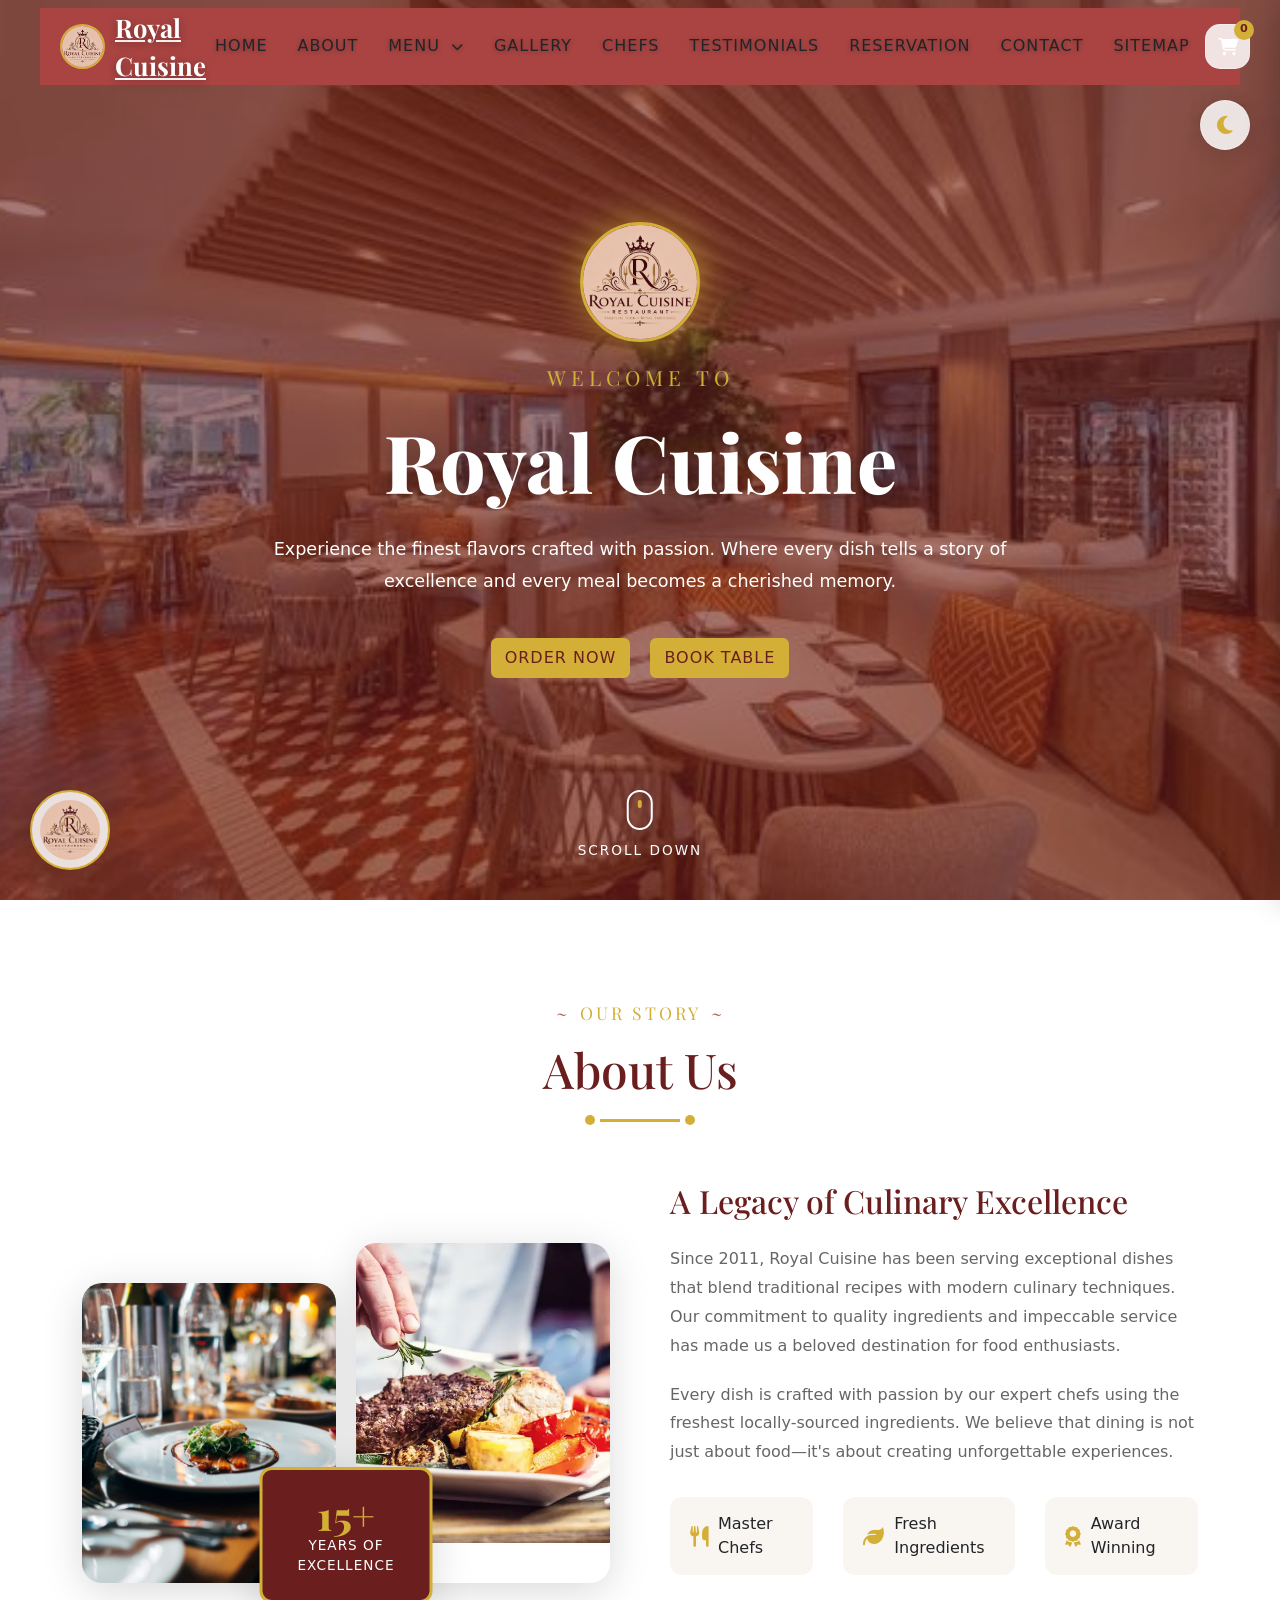
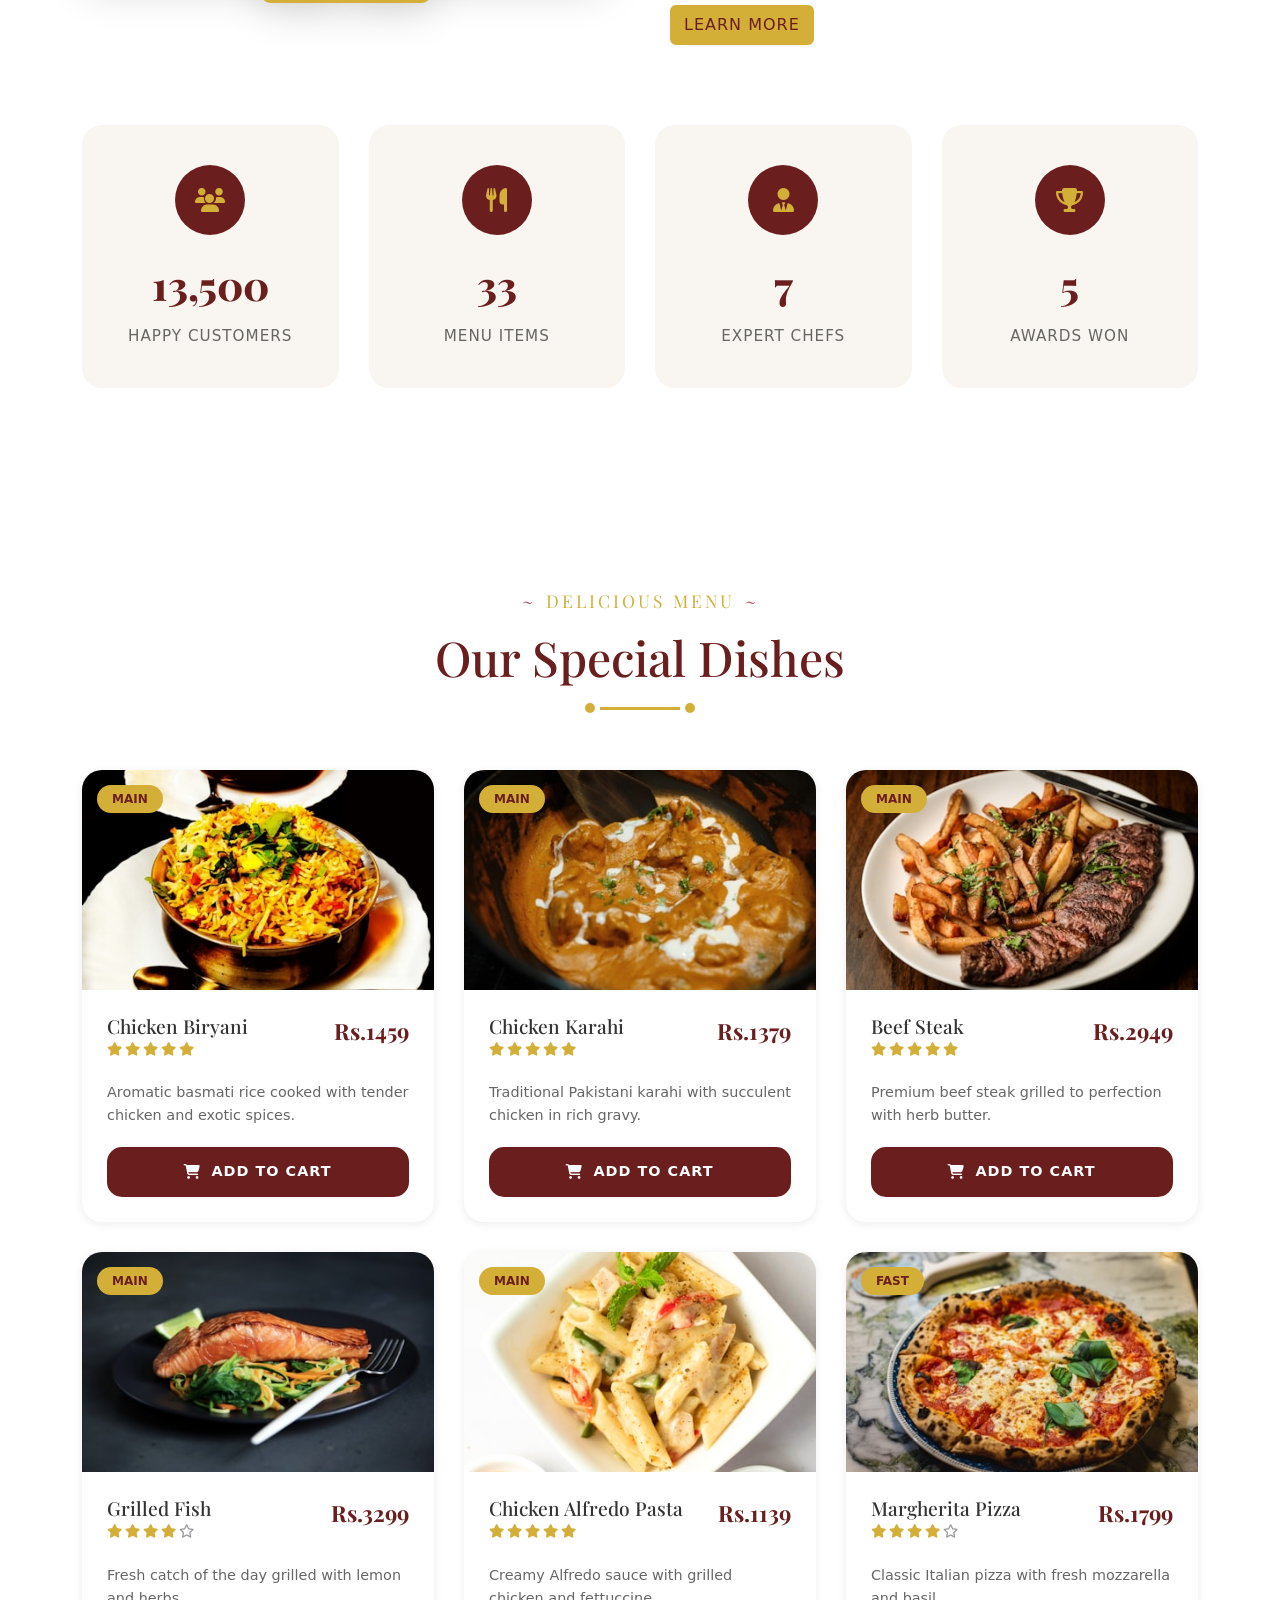
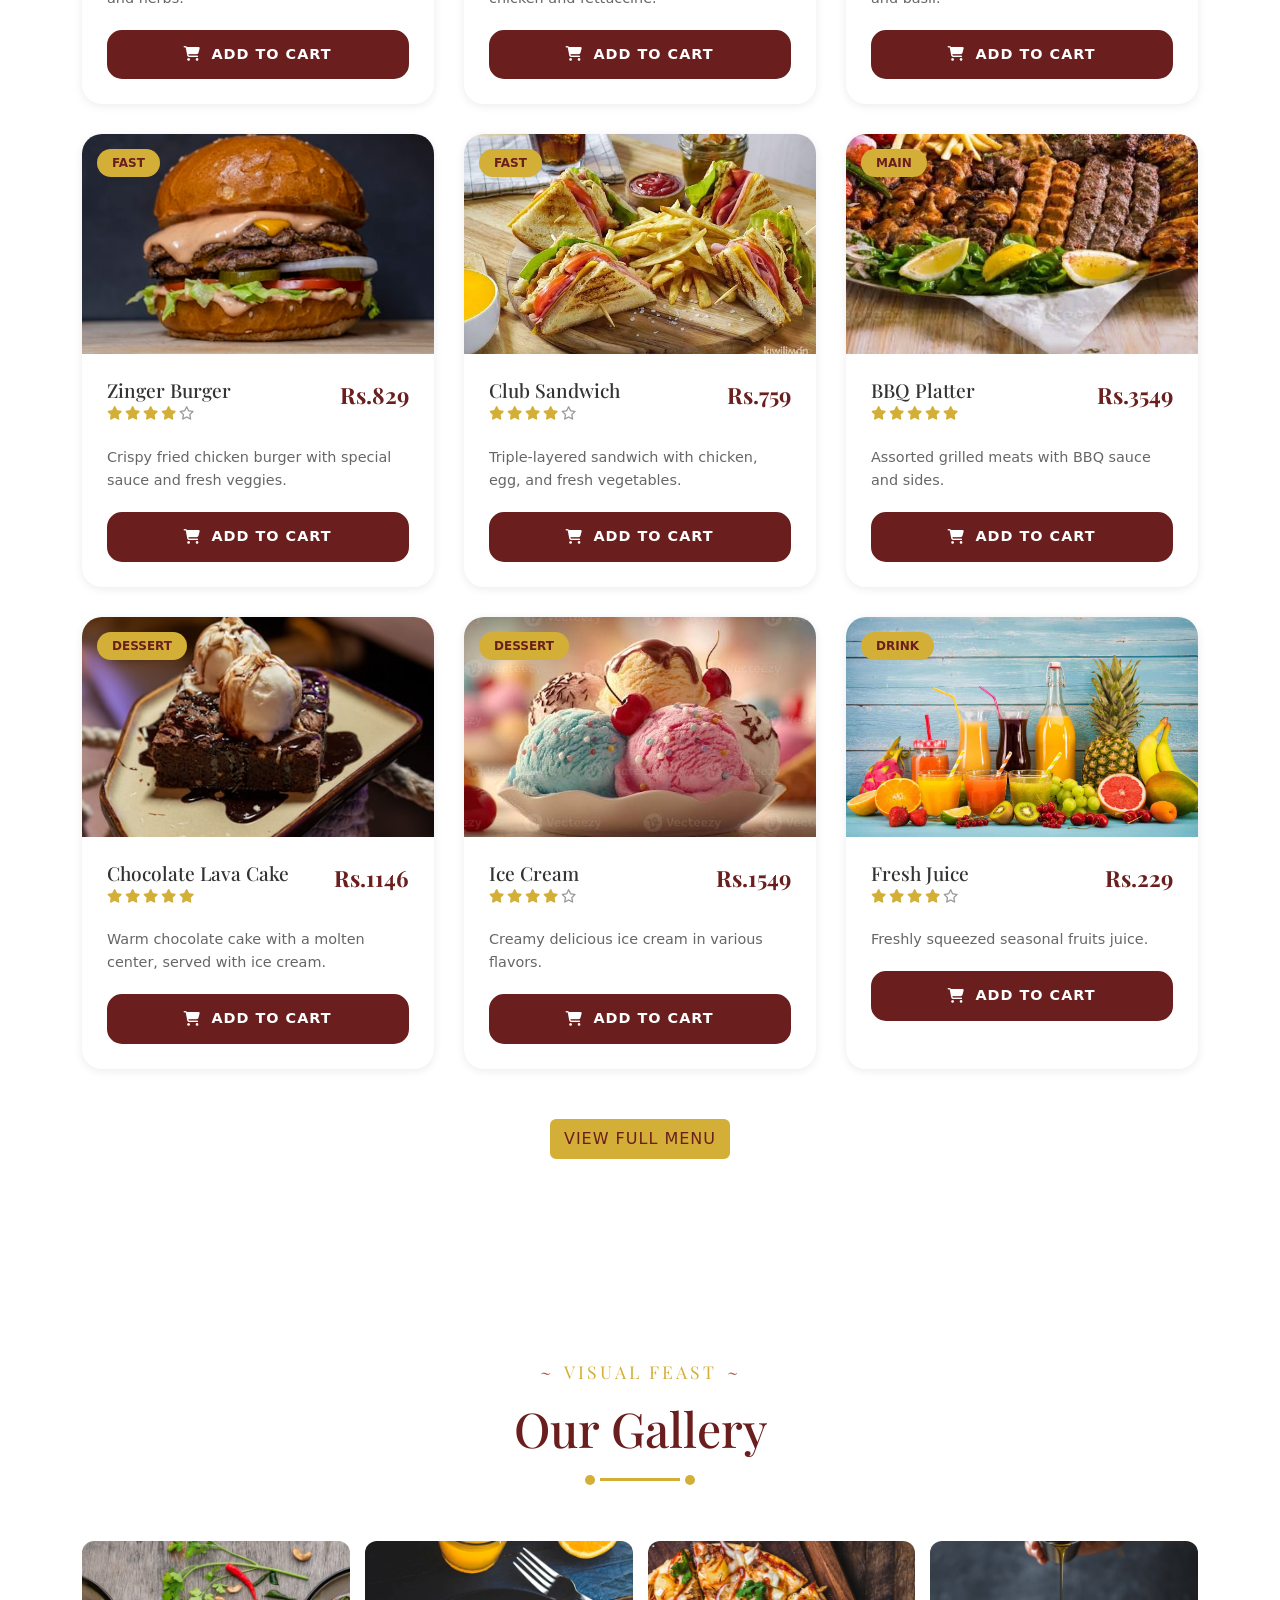
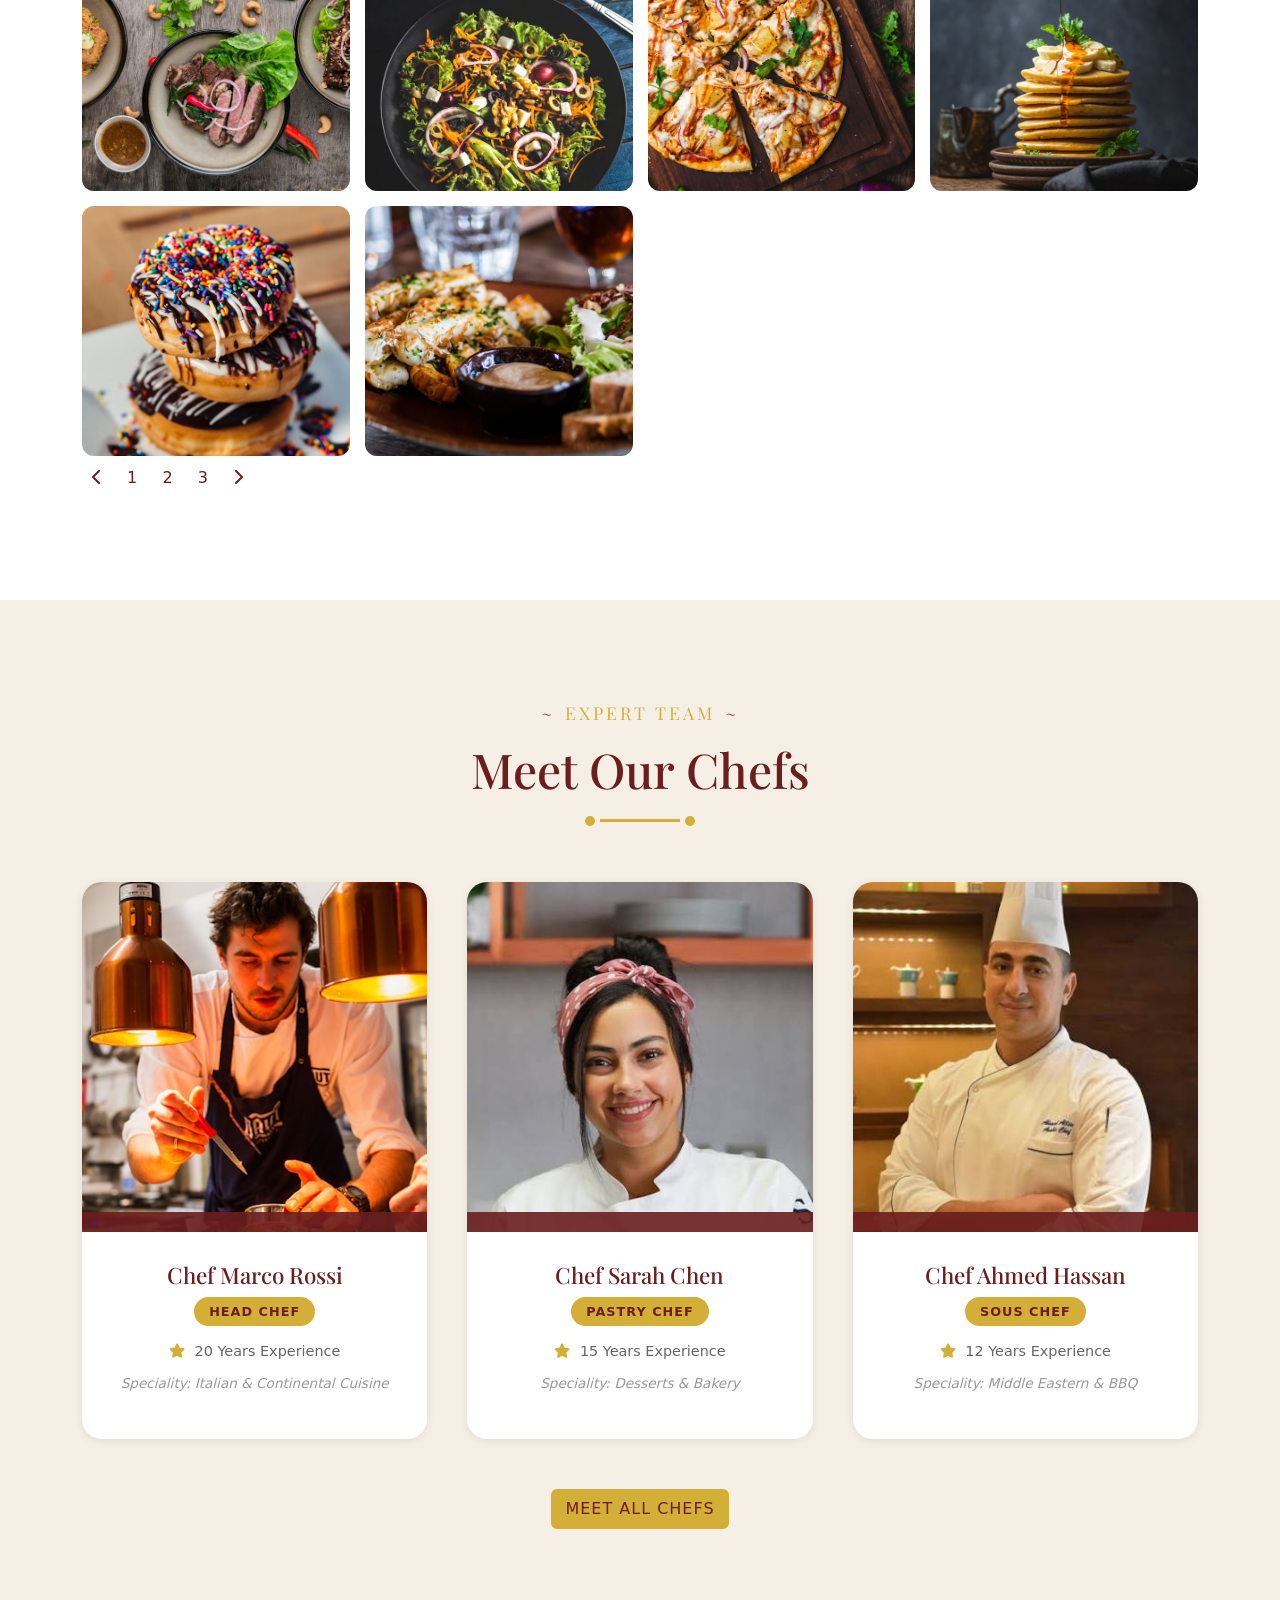
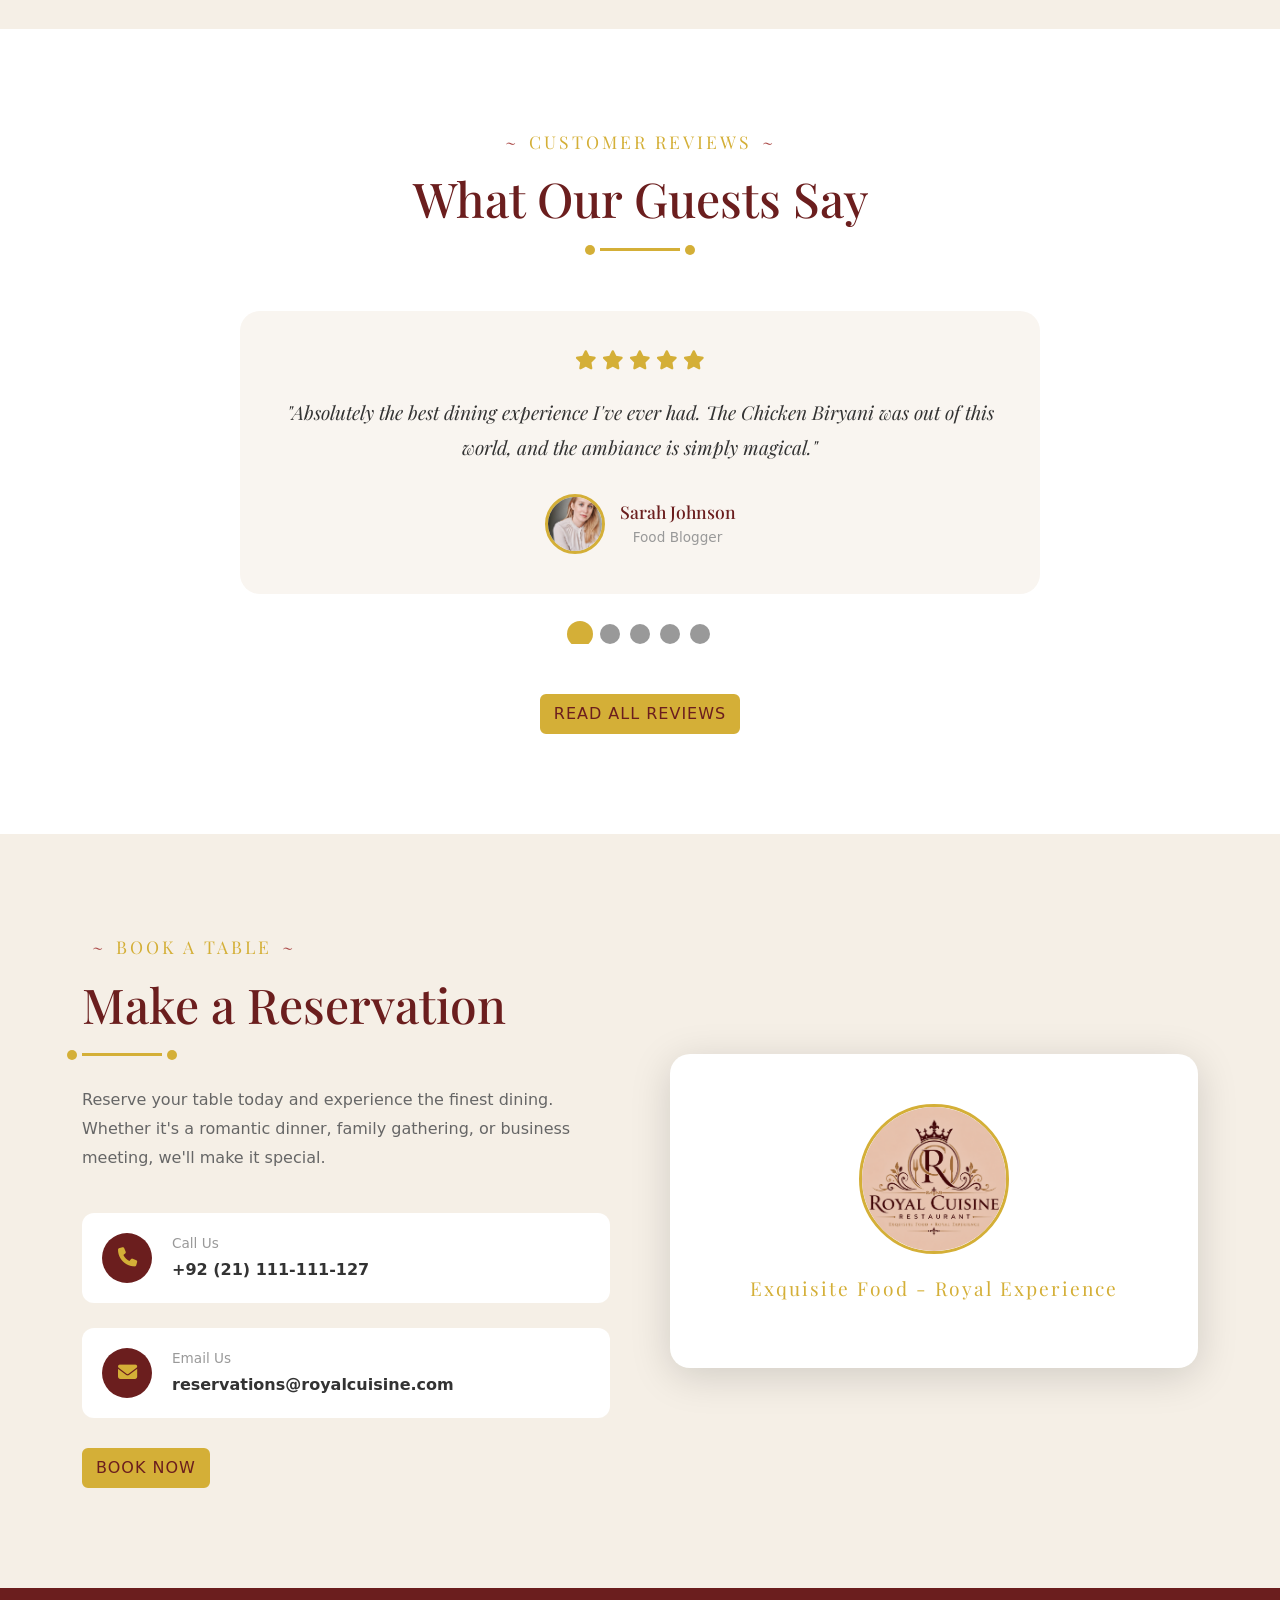
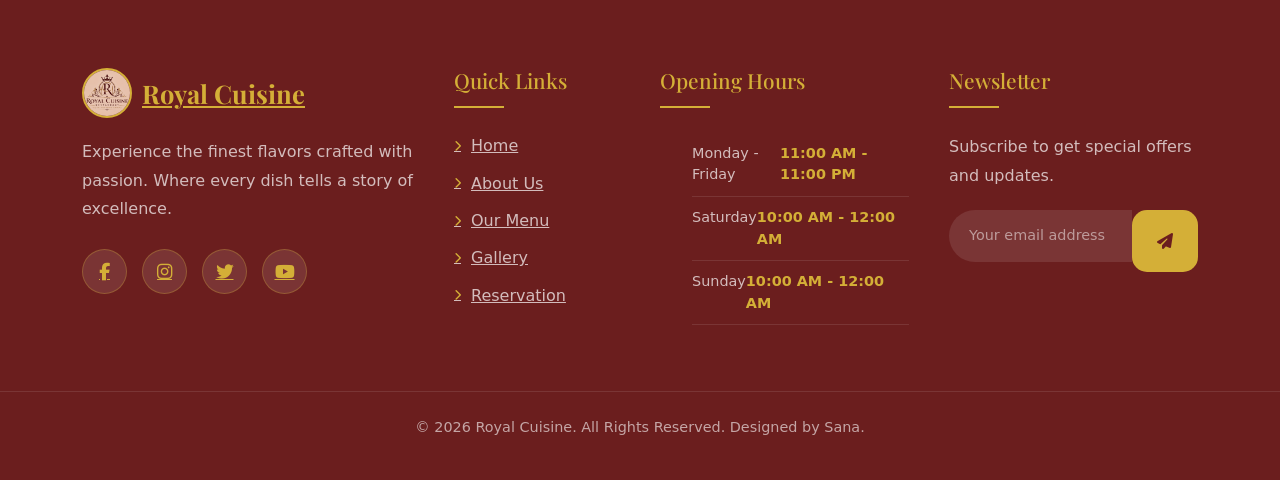
==== index.html @ cd67cd1d "Initial Royal Cuisine website" ====
<html lang="en">
  <head>
    <meta charset="UTF-8">
    <meta name="viewport" content="width=device-width, initial-scale=1.0">
    <title>Royal Cuisine Restaurant in Clifton Karachi | Fine Dining & Menu</title>
    <meta name="description" content="Royal Cuisine offers a premium dining experience with delicious food, quality ingredients, and exceptional service.">
<meta name="keywords" content="Royal Cuisine, restaurant, premium dining, delicious food, quality food, restaurant in Pakistan">
<meta name="author" content="Royal Cuisine">
    <link rel="stylesheet" href="css/about.css">
    <link rel="stylesheet" href="css/animations.css">
    <link rel="stylesheet" href="css/buttons.css">
    <link rel="stylesheet" href="css/hero.css">
    <link rel="stylesheet" href="css/navbar.css">
    <link rel="stylesheet" href="css/cards.css">
    <link rel="stylesheet" href="css/menu.css">
    <link rel="stylesheet" href="css/cart.css">
    <link rel="stylesheet" href="css/chefs.css">
    <link rel="stylesheet" href="css/contact.css">
    <link rel="stylesheet" href="css/forms.css">
    <link rel="stylesheet" href="css/gallery.css">
    <link rel="stylesheet" href="css/layout.css">
    <link rel="stylesheet" href="css/notification.css">
    <link rel="stylesheet" href="css/reset.css">
    <link rel="stylesheet" href="css/testimonials.css">
    <link rel="stylesheet" href="css/utilities.css">
    <link rel="stylesheet" href="css/variables.css">
    <link rel="stylesheet" href="css/reservation.css">
    <link rel="stylesheet" href="css/footer.css">
    <link rel="stylesheet" href="css/responsive.css">
    <link rel="preconnect" href="https://fonts.googleapis.com">
    <link rel="preconnect" href="https://fonts.gstatic.com" crossorigin>
    <link
      href="https://fonts.googleapis.com/css2?family=Playfair+Display:wght@400;500;600;700;800&family=Montserrat:wght@300;400;500;600;700&display=swap"
      rel="stylesheet"
    />
    <link
      rel="stylesheet"
      href="https://cdnjs.cloudflare.com/ajax/libs/font-awesome/6.4.0/css/all.min.css"
    />
    <link
      href="https://cdn.jsdelivr.net/npm/bootstrap@5.3.8/dist/css/bootstrap.min.css"
      rel="stylesheet"
      integrity="sha384-sRIl4kxILFvY47J16cr9ZwB07vP4J8+LH7qKQnuqkuIAvNWLzeN8tE5YBujZqJLB"
      crossorigin="anonymous"
    />
  </head>
  <body>
    <!-- Loading Screen -->
    <div class="loading-screen" id="loading-screen">
      <div class="loader">
        <div class="loader-circle"></div>
        <div class="loader-text">Royal Cuisine</div>
      </div>
    </div>

    <!-- Fixed Logo -->
    <div class="fixed-logo" id="fixed-logo">
      <img src="images/royal-logo.png" alt="Royal Cuisine Logo"/>
    </div>

    <!-- Scroll to Top Button -->
    <button class="scroll-top" id="scroll-top">
      <i class="fas fa-arrow-up"></i>
    </button>

    <!-- Dark Mode Toggle -->
    <div class="dark-mode-toggle" id="dark-mode-toggle">
      <i class="fas fa-moon"></i>
    </div>

    <!-- Navigation-->
    <nav class="navbar navbar-expand-lg navbar-dark fixed-top" id="navbar">
      <div class="nav-container">
        <a href="index.html" class="logo">
          <img src="images/royal-logo.png" alt="Royal Cuisine"/>
          <span>Royal Cuisine</span>
        </a>
        <ul class="nav-links" id="nav-links">
          <li><a href="index.html" class="nav-link active">Home</a></li>
          <li><a href="about.html" class="nav-link">About</a></li>
          <li class="dropdown">
            <a href="#" class="nav-link dropdown-toggle">
              Menu <i class="fas fa-chevron-down"></i></a>
            <ul class="dropdown-menu">
              <li><a href="menu.html#main" data-menu="main">Main Course</a></li>
              <li><a href="menu.html#fast" data-menu="fast">Fast Food</a></li>
              <li>
                <a href="menu.html#dessert" data-menu="dessert">Desserts</a>
              </li>
              <li><a href="menu.html#drinks" data-menu="drink">Drinks</a></li>
            </ul>
          </li>
          <li><a href="gallery.html" class="nav-link">Gallery</a></li>
          <li><a href="chefs.html" class="nav-link">Chefs</a></li>
          <li><a href="testimonials.html" class="nav-link">Testimonials</a></li>
          <li><a href="reservation.html" class="nav-link">Reservation</a></li>
          <li><a href="contact.html" class="nav-link">Contact</a></li>
          <li><a href="sitemap.html" class="nav-link">Sitemap</a></li>
        </ul>
        <div class="nav-actions">
          <button class="cart-btn" id="cart-btn">
            <i class="fas fa-shopping-cart"></i>
            <span class="cart-count" id="cart-count">0</span>
          </button>
          <button class="mobile-toggle" id="mobile-toggle">
            <span></span>
            <span></span>
            <span></span>
          </button>
        </div>
      </div>
    </nav>

    <!-- Cart Sidebar -->
    <div class="cart-sidebar" id="cart-sidebar">
      <div class="cart-header">
        <h3>Your Cart</h3>
        <button class="cart-close" id="cart-close">
          <i class="fas fa-times"></i>
        </button>
      </div>
      <div class="cart-items" id="cart-items">
        <div class="cart-empty">
          <i class="fas fa-shopping-basket"></i>
          <p>Your cart is empty</p>
        </div>
      </div>
      <div class="cart-footer">
        <div class="cart-total">
          <span>Total:</span>
          <span id="cart-total-price">Rs0.00</span>
        </div>
        <button id="checkout-btn" class="btn btn-primary btn-full">
          Checkout
        </button>
      </div>
    </div>
    <div class="cart-overlay" id="cart-overlay"></div>

    <!-- Hero Section -->
    <section class="hero" id="home">
      <div class="hero-bg">
        <img src="images/restaurant.jpg" alt="Restaurant Interior" />
      </div>
      <div class="hero-overlay"></div>
      <div class="hero-content">
        <div class="hero-logo">
          <img src="images/royal-logo.png" alt="Royal Cuisine Logo"/>
        </div>
        <div class="hero-subtitle">Welcome to</div>
        <h1 class="hero-title">Royal Cuisine</h1>
        <p class="hero-description">
          Experience the finest flavors crafted with passion. Where every dish
          tells a story of excellence and every meal becomes a cherished memory.
        </p>
        <div class="hero-buttons">
          <a href="menu.html" class="btn btn-primary">Order Now</a>
          <a href="reservation.html" class="btn btn-primary">Book Table</a>
        </div>
      </div>
      <div class="scroll-indicator">
        <div class="mouse">
          <div class="wheel"></div>
        </div>
        <span>Scroll Down</span>
      </div>
    </section>

    <!-- About Preview Section -->
    <section class="about" id="about">
      <div class="container">
        <div class="section-header">
          <span class="section-subtitle">Our Story</span>
          <h2 class="section-title">About Us</h2>
          <div class="section-line"></div>
        </div>
        <div class="about-grid">
          <div class="about-images">
            <div class="about-img about-img-1">
              <img src="images/about1.jpg" alt="Restaurant Interior" />
            </div>
            <div class="about-img about-img-2">
              <img src="images/about2.webp" alt="Fine Dining" />
            </div>
            <div class="experience-badge">
              <span class="exp-number">15+</span>
              <span class="exp-text">Years of<br />Excellence</span>
            </div>
          </div>
          <div class="about-content">
            <h3>A Legacy of Culinary Excellence</h3>
            <p>
              Since 2011, Royal Cuisine has been serving exceptional dishes that
              blend traditional recipes with modern culinary techniques. Our
              commitment to quality ingredients and impeccable service has made
              us a beloved destination for food enthusiasts.
            </p>
            <p>
              Every dish is crafted with passion by our expert chefs using the
              freshest locally-sourced ingredients. We believe that dining is
              not just about food—it's about creating unforgettable experiences.
            </p>
            <div class="about-features">
              <div class="feature">
                <i class="fas fa-utensils"></i>
                <span>Master Chefs</span>
              </div>
              <div class="feature">
                <i class="fas fa-leaf"></i>
                <span>Fresh Ingredients</span>
              </div>
              <div class="feature">
                <i class="fas fa-award"></i>
                <span>Award Winning</span>
              </div>
            </div>
            <a href="about.html" class="btn btn-primary">Learn More</a>
          </div>
        </div>
        <div class="stats-grid">
          <div class="stat-item">
            <div class="stat-icon"><i class="fas fa-users"></i></div>
            <div class="stat-number" data-target="50000">0</div>
            <div class="stat-label">Happy Customers</div>
          </div>
          <div class="stat-item">
            <div class="stat-icon"><i class="fas fa-utensils"></i></div>
            <div class="stat-number" data-target="120">0</div>
            <div class="stat-label">Menu Items</div>
          </div>
          <div class="stat-item">
            <div class="stat-icon"><i class="fas fa-user-tie"></i></div>
            <div class="stat-number" data-target="25">0</div>
            <div class="stat-label">Expert Chefs</div>
          </div>
          <div class="stat-item">
            <div class="stat-icon"><i class="fas fa-trophy"></i></div>
            <div class="stat-number" data-target="15">0</div>
            <div class="stat-label">Awards Won</div>
          </div>
        </div>
      </div>
    </section>

    <!-- Special Dishes Preview -->
    <section class="menu-preview" id="menu">
      <div class="container">
        <div class="section-header">
          <span class="section-subtitle">Delicious Menu</span>
          <h2 class="section-title">Our Special Dishes</h2>
          <div class="section-line"></div>
        </div>
        <div class="menu-grid" id="menu-grid">
          <!-- Menu items rendered by JS -->
        </div>
        <div class="text-center" style="margin-top: 50px">
          <a href="menu.html" class="btn btn-primary">View Full Menu</a>
        </div>
      </div>
    </section>

    <!-- Gallery Section -->
    <section class="gallery" id="gallery">
      <div class="container">
        <div class="section-header">
          <span class="section-subtitle">Visual Feast</span>
          <h2 class="section-title">Our Gallery</h2>
          <div class="section-line"></div>
        </div>

        <div class="gallery-grid">
          <!-- 1 -->
          <div class="gallery-item">
            <img src="images/gallery1.jpg" alt="Variety of Dishes" />
            <div class="gallery-overlay">
              <i class="fas fa-search-plus"></i>
            </div>
          </div>

          <!-- 2 -->
          <div class="gallery-item">
            <img src="images/gallery2.jpg" alt="Salad" /><span class="new-badge"
              >new</span
            >
            <div class="gallery-overlay">
              <i class="fas fa-search-plus"></i>
            </div>
          </div>

          <!-- 3 -->
          <div class="gallery-item">
            <img src="images/gallery3.jpg" alt="Italian Pizza" />
            <div class="gallery-overlay">
              <i class="fas fa-search-plus"></i>
            </div>
          </div>

          <!-- 4 -->
          <div class="gallery-item">
            <img src="images/gallery4.jpg" alt="stack of Pancakes" />
            <div class="gallery-overlay">
              <i class="fas fa-search-plus"></i>
            </div>
          </div>

          <!-- 5 -->
          <div class="gallery-item">
            <img src="images/gallery5.jpg" alt="Donuts" />
            <div class="gallery-overlay">
              <i class="fas fa-search-plus"></i>
            </div>
          </div>

          <!-- 6 -->
          <div class="gallery-item">
            <img
              src="images/gallery6.jpg"
              alt="Slices of crusty artisan bread"
            />
            <div class="gallery-overlay">
              <i class="fas fa-search-plus"></i>
            </div>
          </div>

          <!-- 7 -->
          <div class="gallery-item">
            <img src="images/gallery7.jpg" alt="French toast" />
            <div class="gallery-overlay">
              <i class="fas fa-search-plus"></i>
            </div>
          </div>

          <!-- 8 -->
          <div class="gallery-item">
            <img src="images/gallery8.jpg" alt=" Toast with egg" />
            <div class="gallery-overlay">
              <i class="fas fa-search-plus"></i>
            </div>
          </div>

          <!-- 9 -->
          <div class="gallery-item">
            <img src="images/margherita pizza.jpg" alt="Pizza" />
            <div class="gallery-overlay">
              <i class="fas fa-search-plus"></i>
            </div>
          </div>

          <!-- 10 -->
          <div class="gallery-item">
            <img src="images/images10.jpg" alt="Couscous" />
            <div class="gallery-overlay">
              <i class="fas fa-search-plus"></i>
            </div>
          </div>

          <!-- 11 -->
          <div class="gallery-item">
            <img src="images/images11.jpg" alt="BBQ Platter" />
            <div class="gallery-overlay">
              <i class="fas fa-search-plus"></i>
            </div>
          </div>

          <!-- 12 -->
          <div class="gallery-item">
            <img src="images/images12.jpg" alt=" Shahi Handi" />
            <div class="gallery-overlay">
              <i class="fas fa-search-plus"></i>
            </div>
          </div>

          <!-- 13 -->
          <div class="gallery-item">
            <img src="images/soups.jpg" alt="soup"/>
            <div class="gallery-overlay">
              <i class="fas fa-search-plus"></i>
            </div>
          </div>

          <!-- 14 -->
          <div class="gallery-item">
            <img src="images/signature icecream delight.jpg" alt="Ice Cream" />
            <div class="gallery-overlay">
              <i class="fas fa-search-plus"></i>
            </div>
          </div>

          <!-- 15 -->
          <div class="gallery-item">
            <img src="images/images15.jpg" alt="Cocktail" />
            <div class="gallery-overlay">
              <i class="fas fa-search-plus"></i>
            </div>
          </div>

          <!-- 16 -->
          <div class="gallery-item">
            <img src="images/images16.jpg" alt="Coffee" />
            <div class="gallery-overlay">
              <i class="fas fa-search-plus"></i>
            </div>
          </div>

          <!-- 17 -->
          <div class="gallery-item">
            <img src="images/images17.jpg" alt="Cakes" />
            <div class="gallery-overlay">
              <i class="fas fa-search-plus"></i>
            </div>
          </div>

          <!-- 18 -->
          <div class="gallery-item">
            <img src="images/images18.jpg" alt="Sweets" />
            <div class="gallery-overlay">
              <i class="fas fa-search-plus"></i>
            </div>
          </div>
        </div>

        <!-- Pagination -->

        <div class="gallery-pagination">
          <button id="prevPage" class="page-btn">
            <i class="fas fa-chevron-left"></i>
          </button>

          <button class="page-btn active" data-page="1">1</button>
          <button class="page-btn" data-page="2">2</button>
          <button class="page-btn" data-page="3">3</button>

          <button id="nextPage" class="page-btn">
            <i class="fas fa-chevron-right"></i>
          </button>
        </div>
      </div>
    </section>

    <!-- Chefs Preview -->
    <section class="chefs" id="chefs">
      <div class="container">
        <div class="section-header">
          <span class="section-subtitle">Expert Team</span>
          <h2 class="section-title">Meet Our Chefs</h2>
          <div class="section-line"></div>
        </div>
        <div class="chefs-grid">
          <div class="chef-card">
            <div class="chef-img">
              <img src="images/marco.jpg" alt="Chef Marco" />
              <div class="chef-social">
                <a href="#"><i class="fab fa-facebook-f"></i></a>
                <a href="#"><i class="fab fa-instagram"></i></a>
                <a href="#"><i class="fab fa-twitter"></i></a>
              </div>
            </div>
            <div class="chef-info">
              <h3>Chef Marco Rossi</h3>
              <span class="chef-role">Head Chef</span>
              <p class="chef-exp">
                <i class="fas fa-star"></i> 20 Years Experience
              </p>
              <p class="chef-specialty">
                Speciality: Italian & Continental Cuisine
              </p>
            </div>
          </div>
          <div class="chef-card">
            <div class="chef-img">
              <img src="images/chef sarah.jpg" alt="Chef Sarah" />
              <div class="chef-social">
                <a href="#"><i class="fab fa-facebook-f"></i></a>
                <a href="#"><i class="fab fa-instagram"></i></a>
                <a href="#"><i class="fab fa-twitter"></i></a>
              </div>
            </div>
            <div class="chef-info">
              <h3>Chef Sarah Chen</h3>
              <span class="chef-role">Pastry Chef</span>
              <p class="chef-exp">
                <i class="fas fa-star"></i> 15 Years Experience
              </p>
              <p class="chef-specialty">Speciality: Desserts & Bakery</p>
            </div>
          </div>
          <div class="chef-card">
            <div class="chef-img">
              <img src="images/chef ahmed.jpg" alt="Chef Ahmed" />
              <div class="chef-social">
                <a href="#"><i class="fab fa-facebook-f"></i></a>
                <a href="#"><i class="fab fa-instagram"></i></a>
                <a href="#"><i class="fab fa-twitter"></i></a>
              </div>
            </div>
            <div class="chef-info">
              <h3>Chef Ahmed Hassan</h3>
              <span class="chef-role">Sous Chef</span>
              <p class="chef-exp">
                <i class="fas fa-star"></i> 12 Years Experience
              </p>
              <p class="chef-specialty">Speciality: Middle Eastern & BBQ</p>
            </div>
          </div>
        </div>
        <div class="text-center" style="margin-top: 50px">
          <a href="chefs.html" class="btn btn-primary">Meet All Chefs</a>
        </div>
      </div>
    </section>

    <!-- Testimonials Preview -->
    <section class="testimonials" id="testimonials">
      <div class="container">
        <div class="section-header">
          <span class="section-subtitle">Customer Reviews</span>
          <h2 class="section-title">What Our Guests Say</h2>
          <div class="section-line"></div>
        </div>
        <div class="testimonials-slider" id="testimonials-slider">
          <div class="testimonials-track" id="testimonials-track">
            <div class="testimonial-card">
              <div class="testimonial-rating">
                <i class="fas fa-star"></i><i class="fas fa-star"></i
                ><i class="fas fa-star"></i><i class="fas fa-star"></i
                ><i class="fas fa-star"></i>
              </div>
              <p class="testimonial-text">
                "Absolutely the best dining experience I've ever had. The
                Chicken Biryani was out of this world, and the ambiance is
                simply magical."
              </p>
              <div class="testimonial-author">
                <img src="images/testimonial1.jpg" alt="Sarah Johnson" />
                <div>
                  <h4>Sarah Johnson</h4>
                  <span>Food Blogger</span>
                </div>
              </div>
            </div>
            <div class="testimonial-card">
              <div class="testimonial-rating">
                <i class="fas fa-star"></i><i class="fas fa-star"></i
                ><i class="fas fa-star"></i><i class="fas fa-star"></i
                ><i class="fas fa-star"></i>
              </div>
              <p class="testimonial-text">
                "The attention to detail in every dish is remarkable. The
                Chocolate Lava Cake is a dessert lover's dream come true!"
              </p>
              <div class="testimonial-author">
                <img src="images/tesimonial2.jpg" alt="Michael Brown" />
                <div>
                  <h4>Michael Brown</h4>
                  <span>Restaurant Critic</span>
                </div>
              </div>
            </div>
            <div class="testimonial-card">
              <div class="testimonial-rating">
                <i class="fas fa-star"></i><i class="fas fa-star"></i
                ><i class="fas fa-star"></i><i class="fas fa-star"></i
                ><i class="fas fa-star-half-alt"></i>
              </div>
              <p class="testimonial-text">
                "Celebrated our anniversary here and it was unforgettable. The
                staff made us feel so special, and the Beef Steak was cooked to
                perfection."
              </p>
              <div class="testimonial-author">
                <img src="images/testimonial3.webp" alt="Emily Davis" />
                <div>
                  <h4>Emily Davis</h4>
                  <span>Regular Customer</span>
                </div>
              </div>
            </div>
            <div class="testimonial-card">
              <div class="testimonial-rating">
                <i class="fas fa-star"></i><i class="fas fa-star"></i
                ><i class="fas fa-star"></i><i class="fas fa-star"></i
                ><i class="fas fa-star"></i>
              </div>
              <p class="testimonial-text">
                "As a chef myself, I have high standards. Royal Cuisine exceeded
                all my expectations. The fusion of flavors is truly innovative."
              </p>
              <div class="testimonial-author">
                <img src="images/testimonial4.jpg" alt="David Wilson" />
                <div>
                  <h4>David Wilson</h4>
                  <span>Professional Chef</span>
                </div>
              </div>
            </div>
            <div class="testimonial-card">
              <div class="testimonial-rating">
                <i class="fas fa-star"></i><i class="fas fa-star"></i
                ><i class="fas fa-star"></i><i class="fas fa-star"></i
                ><i class="fas fa-star"></i>
              </div>
              <p class="testimonial-text">
                "The BBQ Platter is legendary! Perfectly smoked meats with
                amazing sides. The service is impeccable and the atmosphere is
                warm."
              </p>
              <div class="testimonial-author">
                <img src="images/testimonials5.jpg" alt="James Miller" />
                <div>
                  <h4>James Miller</h4>
                  <span>Business Owner</span>
                </div>
              </div>
            </div>
          </div>
          <div class="testimonial-dots" id="testimonial-dots"></div>
        </div>
        <div class="text-center" style="margin-top: 50px">
          <a href="testimonials.html" class="btn btn-primary"
            >Read All Reviews</a
          >
        </div>
      </div>
    </section>

    <!-- Reservation CTA -->
    <section class="reservation-cta" id="reservation">
      <div class="container">
        <div class="reservation-wrapper">
          <div class="reservation-info">
            <span class="section-subtitle">Book a Table</span>
            <h2 class="section-title">Make a Reservation</h2>
            <div class="section-line"></div>
            <p>
              Reserve your table today and experience the finest dining. Whether
              it's a romantic dinner, family gathering, or business meeting,
              we'll make it special.
            </p>
            <div class="reservation-contact">
              <div class="res-contact-item">
                <i class="fas fa-phone"></i>
                <div>
                  <span>Call Us</span><strong>+92 (21) 111-111-127</strong>
                </div>
              </div>
              <div class="res-contact-item">
                <i class="fas fa-envelope"></i>
                <div>
                  <span>Email Us</span
                  ><strong>reservations@royalcuisine.com</strong>
                </div>
              </div>
            </div>
            <a href="reservation.html" class="btn btn-primary">Book Now</a>
          </div>
          <div class="reservation-form-wrapper">
            <div class="reservation-logo">
              <img src="images/royal-logo.png" alt="Royal Cuisine" />
            </div>
            <p class="reservation-tagline">Exquisite Food - Royal Experience</p>
          </div>
        </div>
      </div>
    </section>

    <!-- Footer -->
    <footer class="footer">
      <div class="footer-top">
        <div class="container">
          <div class="footer-grid">
            <div class="footer-brand">
              <a href="index.html" class="footer-logo">
                <img src="images/royal-logo.png" alt="Royal Cuisine" />
                <span>Royal Cuisine</span>
              </a>
              <p>
                Experience the finest flavors crafted with passion. Where every
                dish tells a story of excellence.
              </p>
              <div class="footer-social">
                <a href="#"><i class="fab fa-facebook-f"></i></a>
                <a href="#"><i class="fab fa-instagram"></i></a>
                <a href="#"><i class="fab fa-twitter"></i></a>
                <a href="#"><i class="fab fa-youtube"></i></a>
              </div>
            </div>
            <div class="footer-links">
              <h3>Quick Links</h3>
              <ul>
                <li><a href="index.html">Home</a></li>
                <li><a href="about.html">About Us</a></li>
                <li><a href="menu.html">Our Menu</a></li>
                <li><a href="gallery.html">Gallery</a></li>
                <li><a href="reservation.html">Reservation</a></li>
              </ul>
            </div>
            <div class="footer-hours">
              <h3>Opening Hours</h3>
              <ul>
                <li>
                  <span>Monday - Friday</span><span>11:00 AM - 11:00 PM</span>
                </li>
                <li><span>Saturday</span><span>10:00 AM - 12:00 AM</span></li>
                <li><span>Sunday</span><span>10:00 AM - 12:00 AM</span></li>
              </ul>
            </div>
            <div class="footer-newsletter">
              <h3>Newsletter</h3>
              <p>Subscribe to get special offers and updates.</p>
              <form class="newsletter-form" id="newsletter-form">
                <input type="email" placeholder="Your email address" required />
                <button type="submit">
                  <i class="fas fa-paper-plane"></i>
                </button>
              </form>
            </div>
          </div>
        </div>
      </div>
      <div class="footer-bottom">
        <div class="container">
          <p>
            &copy; 2026 Royal Cuisine. All Rights Reserved. Designed by Sana.
          </p>
        </div>
      </div>
    </footer>

    <script
      src="https://cdn.jsdelivr.net/npm/bootstrap@5.3.8/dist/js/bootstrap.bundle.min.js"
      integrity="sha384-FKyoEForCGlyvwx9Hj09JcYn3nv7wiPVlz7YYwJrWVcXK/BmnVDxM+D2scQbITxI"
      crossorigin="anonymous"
    ></script>
    <script src="js/helper.js"></script>
    <script src="js/navbar.js"></script>
    <script src="js/gallery.js"></script>
    <script src="js/animations.js"></script>
    <script src="js/scroll.js"></script>
    <script src="js/cart.js"></script>
    <script src="js/theme.js"></script>
    <script src="js/menu.js"></script>
    <script src="js/checkout.js"></script>
    <script src="js/validation.js"></script>
  
  </body>
</html>
---- css/about.css ----
/*  ABOUT SECTION */
.about {
    background: var(--white);
}

.about-grid {
    display: grid;
    grid-template-columns: 1fr 1fr;
    gap: 60px;
    align-items: center;
    margin-bottom: 80px;
}

.about-images {
    position: relative;
    display: grid;
    grid-template-columns: 1fr 1fr;
    gap: 20px;
}
.about-img {
    border-radius: var(--border-radius-lg);
    overflow: hidden;
    box-shadow: var(--shadow-lg);
    transition: var(--transition);
}

.about-img:hover {
    transform: translateY(-10px);
    box-shadow: var(--shadow-gold);
}

.about-img img {
    width: 100%;
    height: 300px;
    object-fit: cover;
    transition: var(--transition-slow);
}

.about-img:hover img {
    transform: scale(1.1);
}

.about-img-1 {
    margin-top: 40px;
}

.experience-badge {
    position: absolute;
    bottom: -20px;
    left: 50%;
    transform: translateX(-50%);
    background: var(--maroon);
    color: var(--white);
    padding: 25px 35px;
    border-radius: var(--border-radius);
    text-align: center;
    box-shadow: var(--shadow-lg);
    border: 3px solid var(--gold);
    z-index: 2;
}

.exp-number {
    display: block;
    font-family: 'Playfair Display', serif;
    font-size: 2.5rem;
    font-weight: 800;
    color: var(--gold);
    line-height: 1;
}

.exp-text {
    font-size: 0.85rem;
    text-transform: uppercase;
    letter-spacing: 1px;
    margin-top: 5px;
}

.about-content h3 {
    font-size: 2rem;
    color: var(--maroon);
    margin-bottom: 25px;
}

[data-theme="dark"] .about-content h3 {
    color: var(--gold);
}

.about-content p {
    color: var(--text-light);
    margin-bottom: 20px;
    line-height: 1.8;
}

.about-features {
    display: flex;
    gap: 30px;
    margin-top: 30px;
    margin-bottom: 30px;
}

.feature {
    display: flex;
    align-items: center;
    gap: 10px;
    padding: 15px 20px;
    background: var(--off-white);
    border-radius: var(--border-radius);
    transition: var(--transition);
}

.feature:hover {
    background: var(--maroon);
    color: var(--white);
    transform: translateY(-5px);
}

.feature i {
    font-size: 1.3rem;
    color: var(--gold);
}

.feature:hover i {
    color: var(--gold);
}

/* Stats Grid */
.stats-grid {
    display: grid;
    grid-template-columns: repeat(4, 1fr);
    gap: 30px;
}

.stat-item {
    text-align: center;
    padding: 40px 20px;
    background: var(--off-white);
    border-radius: var(--border-radius-lg);
    transition: var(--transition);
    position: relative;
    overflow: hidden;
}

.stat-item::before {
    content: '';
    position: absolute;
    top: 0;
    left: 0;
    width: 100%;
    height: 4px;
    background: var(--gold);
    transform: scaleX(0);
    transition: var(--transition);
}

.stat-item:hover::before {
    transform: scaleX(1);
}

.stat-item:hover {
    transform: translateY(-10px);
    box-shadow: var(--shadow-md);
}

.stat-icon {
    width: 70px;
    height: 70px;
    background: var(--maroon);
    color: var(--gold);
    border-radius: 50%;
    display: flex;
    align-items: center;
    justify-content: center;
    font-size: 1.5rem;
    margin: 0 auto 20px;
    transition: var(--transition);
}

.stat-item:hover .stat-icon {
    background: var(--gold);
    color: var(--maroon);
    transform: rotateY(360deg);
}

.stat-number {
    font-family: 'Playfair Display', serif;
    font-size: 2.5rem;
    font-weight: 800;
    color: var(--maroon);
    margin-bottom: 10px;
}

[data-theme="dark"] .stat-number {
    color: var(--gold);
}

.stat-label {
    color: var(--text-light);
    font-size: 0.95rem;
    text-transform: uppercase;
    letter-spacing: 1px;
}
---- css/animations.css ----
/*floating Animation*/
.fixed-logo {
    animation: float 3s ease-in-out infinite;
}

@keyframes float {
    0%, 100% { transform: translateY(0); }
    50% { transform: translateY(-10px); }
}
/*spin*/
.loader-circle {
        animation: spin 1s linear infinite;
    }
@keyframes spin {
    to { transform: rotate(360deg); }
}
/* pulse */
.loader-text {
    animation: pulse 1.5s ease-in-out infinite;
}

@keyframes pulse {
    0%, 100% { opacity: 1; }
    50% { opacity: 0.5; }
}
/* zoom In */
.hero-bg img {
    animation: zoomIn 20s ease-in-out infinite alternate;
}

@keyframes zoomIn {
    from { transform: scale(1); }
    to { transform: scale(1.1); }
}
/* fade In Up */
.hero-content {
    animation: fadeInUp 1s ease-out;
}
.hero-title {
    animation: fadeInUp 1s ease-out 0.5s both;
}
.hero-description {
    animation: fadeInUp 1s ease-out 0.7s both;
}
.hero-buttons {
    animation: fadeInUp 1s ease-out 0.9s both;
}
@keyframes fadeInUp {
    from {
        opacity: 0;
        transform: translateY(50px);
    }
    to {
        opacity: 1;
        transform: translateY(0);
    }
}
/*glow */
.hero-logo img {
    animation: glow 2s ease-in-out infinite alternate;
}
@keyframes glow {
    from { box-shadow: 0 0 20px rgba(212,175,55,0.4); }
    to { box-shadow: 0 0 50px rgba(212,175,55,0.8); }
}
/* scroll Wheel */
.wheel {
    animation: scrollWheel 2s infinite;
}
@keyframes scrollWheel {
    0% { transform: translateY(0); opacity: 1; }
    100% { transform: translateY(15px); opacity: 0; }
}
/* bounce */
.scroll-indicator {
    animation: bounce 2s infinite;
}
@keyframes bounce {
    0%, 20%, 50%, 80%, 100% { transform: translateX(-50%) translateY(0); }
    40% { transform: translateX(-50%) translateY(-10px); }
    60% { transform: translateX(-50%) translateY(-5px); }
}
.animate-on-scroll {
    opacity: 0;
    transform: translateY(40px);
    transition: opacity 0.8s ease, transform 0.8s ease;
}

.animate-on-scroll.visible {
    opacity: 1;
    transform: translateY(0);
}
---- css/buttons.css ----
/*  BUTTONS */
.btn {
    display: inline-flex;
    align-items: center;
    justify-content: center;
    gap: 10px;
    padding: 14px 35px;
    font-size: 0.95rem;
    font-weight: 600;
    text-transform: uppercase;
    letter-spacing: 1px;
    border-radius: 50px;
    cursor: pointer;
    transition: var(--transition);
    position: relative;
    overflow: hidden;
}

.btn-primary {
    background: var(--gold) !important;
    color: var(--maroon) !important;
    border: 2px solid var(--gold)!important;
}

.btn-primary:hover {
    background: transparent!important;
    color: var(--gold)!important;
    box-shadow: var(--shadow-gold)!important;
    transform: translateY(-3px)!important;
}

.btn-full {
    width: 100%;
}
/* Cart */
.cart-btn {
    position: relative;
    width: 45px;
    height: 45px;
    background: var(--glass-bg);
    backdrop-filter: blur(10px);
    border: 1px solid var(--glass-border);
    border-radius: 50%;
    margin-left: 15px;
    display: flex;
    align-items: center;
    justify-content: center;
    color: var(--white);
    font-size: 1.1rem;
    transition: var(--transition);
}

.navbar.sticky .cart-btn {
    color: var(--text-dark);
    border-color: var(--text-light);
}

[data-theme="dark"] .navbar.sticky .cart-btn {
    color: var(--text-light);
}

.cart-btn:hover {
    background: var(--gold);
    color: var(--maroon);
    transform: scale(1.1);
}

.qty-btn {
    width: 30px;
    height: 30px;
    background: var(--white);
    border: 1px solid var(--text-muted);
    border-radius: 5px;
    display: flex;
    align-items: center;
    justify-content: center;
    font-size: 0.9rem;
    color: var(--text-dark);
    transition: var(--transition);
}

.qty-btn:hover {
    background: var(--maroon);
    color: var(--white);
    border-color: var(--maroon);
}

.add-to-cart {
    width: 100%;
    padding: 12px;
    background: var(--maroon);
    color: var(--white);
    border-radius: 50px;
    font-size: 0.9rem;
    font-weight: 600;
    text-transform: uppercase;
    letter-spacing: 1px;
    display: flex;
    align-items: center;
    justify-content: center;
    gap: 10px;
    transition: var(--transition);
    border: 2px solid var(--maroon);
}

.add-to-cart:hover {
    background: transparent;
    color: var(--maroon);
}

[data-theme="dark"] .add-to-cart:hover {
    color: var(--gold);
    border-color: var(--gold);
}

.add-to-cart.added {
    background: var(--gold);
    color: var(--maroon);
    border-color: var(--gold);
}
/* Checkout*/
.btn{
    display: inline-block;
    padding: 12px;
    background: #6B1E1E;
    color: white;
    border: rgb(46, 45, 45);
    border-radius: 6px;
    font-size: 16px;
    cursor: pointer;
    text-decoration: none;
}
.btn:hover{
    background: #bd4a4a;
}

button{
    background: #E8C547;
    color: #6B1E1E;
    border: none;
    border-radius: 15px !important;
    transition: 0.2s;
    padding: 10px;
}

button:hover {
    color:black;
    background: var(--light-maroon);
    transform: scale(1.1);

}
---- css/hero.css ----
/* Hero section*/
.hero {
    position: relative;
    height: 100vh;
    min-height: 700px;
    display: flex;
    align-items: center;
    justify-content: center;
    overflow: hidden;
}

.hero-bg {
    position: absolute;
    top: 0;
    left: 0;
    width: 100%;
    height: 100%;
    z-index: 1;
}

.hero-bg img {
    width: 100%;
    height: 100%;
    object-fit: cover;
    animation: zoomIn 20s ease-in-out infinite alternate;
}

@keyframes zoomIn {
    from { transform: scale(1); }
    to { transform: scale(1.1); }
}

.hero-overlay {
    position: absolute;
    top: 0;
    left: 0;
    width: 100%;
    height: 100%;
    background: rgba(107, 30, 30, 0.6);
    z-index: 2;
}

.hero-content {
    position: relative;
    z-index: 3;
    text-align: center;
    color: var(--white);
    max-width: 800px;
    padding: 0 20px;
    animation: fadeInUp 1s ease-out;
}

@keyframes fadeInUp {
    from {
        opacity: 0;
        transform: translateY(50px);
    }
    to {
        opacity: 1;
        transform: translateY(0);
    }
}

.hero-logo {
    margin-bottom: 20px;
}

.hero-logo img {
    width: 120px;
    height: 120px;
    object-fit: contain;
    margin: 0 auto;
    border-radius: 50%;
    border: 3px solid var(--gold);
    box-shadow: 0 0 40px rgba(212,175,55,0.6);
    animation: glow 2s ease-in-out infinite alternate;
}

.hero-subtitle {
    font-family: 'Playfair Display', serif;
    font-size: 1.3rem;
    letter-spacing: 5px;
    text-transform: uppercase;
    margin-bottom: 20px;
    color: var(--gold);
    animation: fadeInUp 1s ease-out 0.3s both;
}

.hero-title {
    font-size: 5rem;
    font-weight: 800;
    margin-bottom: 25px;
    text-shadow: 0 4px 20px rgba(0,0,0,0.3);
    animation: fadeInUp 1s ease-out 0.5s both;
}

.hero-description {
    font-size: 1.1rem;
    line-height: 1.8;
    margin-bottom: 40px;
    opacity: 0.9;
    animation: fadeInUp 1s ease-out 0.7s both;
}

.hero-buttons {
    display: flex;
    gap: 20px;
    justify-content: center;
    animation: fadeInUp 1s ease-out 0.9s both;
}

.scroll-indicator {
    position: absolute;
    bottom: 40px;
    left: 50%;
    transform: translateX(-50%);
    z-index: 3;
    display: flex;
    flex-direction: column;
    align-items: center;
    gap: 10px;
    color: var(--white);
    font-size: 0.85rem;
    letter-spacing: 2px;
    text-transform: uppercase;
    animation: bounce 2s infinite;
}

.mouse {
    width: 26px;
    height: 40px;
    border: 2px solid var(--white);
    border-radius: 20px;
    display: flex;
    justify-content: center;
    padding-top: 8px;
}

.wheel {
    width: 4px;
    height: 8px;
    background: var(--gold);
    border-radius: 2px;
    animation: scrollWheel 2s infinite;
}
---- css/navbar.css ----
/* NAVIGATION */
.navbar {
    position: fixed;
    top: 0;
    left: 0;
    width: 100%;
    z-index: 1000;
    padding: 20px 0;
    transition: var(--transition);
}

.navbar.sticky {
    background: var(--glass-bg);
    backdrop-filter: blur(20px);
    -webkit-backdrop-filter: blur(20px);
    border-bottom: 1px solid var(--glass-border);
    padding: 12px 0;
    box-shadow: var(--shadow-sm);
}

.nav-container {
    background: var(--light-maroon);
    max-width: 1200px;
    margin: 0 auto;
    padding: 0 20px;
    display: flex;
    align-items: center;
    justify-content: space-between;
}

.logo {
    display: flex;
    align-items: center;
    gap: 10px;
    font-family: 'Playfair Display', serif;
    font-size: 1.6rem;
    font-weight: 700;
    color: var(--white);
    text-shadow: 0 2px 10px rgba(0,0,0,0.3);
    transition: var(--transition);
    margin-right: 50px;
}

.navbar.sticky .logo {
    color: var(--maroon);
    text-shadow: none;
}

[data-theme="dark"] .navbar.sticky .logo {
    color: var(--gold);
}

.logo img {
    width: 45px;
    height: 45px;
    object-fit: contain;
    border-radius: 50%;
    border: 2px solid var(--gold);
}

.navbar.sticky .logo img {
    border-color: var(--maroon);
}

[data-theme="dark"] .navbar.sticky .logo img {
    border-color: var(--gold);
}

.nav-links {
    display: flex;
    align-items: center;
    gap: 30px;
    list-style: none;
    margin: 0;
    padding: 0;
}
.nav-links li {
    list-style: none;
}
.nav-links li::marker{
    content: "";
}
.nav-link {
    font-size: 0.9rem;
    font-weight: 500;
    color: var(--white);
    text-transform: uppercase;
    letter-spacing: 1px;
    position: relative;
    padding: 5px 0;
    text-shadow: 0 1px 5px rgba(0,0,0,0.3);
    transition: var(--transition);
}

.navbar.sticky .nav-link {
    color: var(--text-dark);
    text-shadow: none;
    
}

[data-theme="dark"] .navbar.sticky .nav-link {
    color: var(--text-light);
}

.nav-link::after {
    content: '';
    position: absolute;
    bottom: 0;
    left: 0;
    width: 0;
    height: 2px;
    background: var(--gold);
    transition: var(--transition);
}

.nav-link:hover::after,
.nav-link.active::after {
    width: 100%;
}


.nav-link:hover,
.nav-link.active {
    color: var(--gold);
}

.nav-actions {
    display: flex;
    align-items: center;
    gap: 15px;
}
/* Dropdown */

.dropdown{

    position:relative;
    list-style:none;

}

.dropdown-menu{

    position:absolute;
    top:100%;
    left:0;
    width:220px;
    background:#ffffff;
    border-radius:10px;
    box-shadow:0 10px 25px rgba(0,0,0,.15);
    padding:10px 0;
    display:none;
    z-index:999;

}

.dropdown-menu li{
    list-style:none;

}

.dropdown-menu li a{

    display:block;

    padding:12px 20px;

    text-decoration:none;

    color:#333;

    transition:.3s;

}

.dropdown-menu li a:hover{

    background:#6B1E1E;

    color:#fff;

}

.dropdown:hover .dropdown-menu{

    display:block;

}

.dropdown i{

    font-size:12px;
    margin-left:5px;

}
.dropdown::before,
.dropdown::after,
.dropdown a::before,
.dropdown a::after{
   content:none !important;
   display: none !important;
}


.cart-btn {
    position: relative;
    width: 45px;
    height: 45px;
    background: var(--glass-bg);
    backdrop-filter: blur(10px);
    border: 1px solid var(--glass-border);
    border-radius: 50%;
    display: flex;
    align-items: center;
    justify-content: center;
    color: var(--white);
    font-size: 1.1rem;
    transition: var(--transition);
}

.navbar.sticky .cart-btn {
    color: var(--text-dark);
    border-color: var(--text-light);
}

[data-theme="dark"] .navbar.sticky .cart-btn {
    color: var(--text-light);
}

.cart-btn:hover {
    background: var(--gold);
    color: var(--maroon);
    transform: scale(1.1);
}

.cart-count {
    position: absolute;
    top: -5px;
    right: -5px;
    width: 20px;
    height: 20px;
    background: var(--gold);
    color: var(--maroon);
    font-size: 0.7rem;
    font-weight: 700;
    border-radius: 50%;
    display: flex;
    align-items: center;
    justify-content: center;
}

.mobile-toggle {
    display: none;
    flex-direction: column;
    gap: 5px;
    padding: 5px;
}

.mobile-toggle span {
    display: block;
    width: 25px;
    height: 2px;
    background: var(--white);
    transition: var(--transition);
    border-radius: 2px;
}

.navbar.sticky .mobile-toggle span {
    background: var(--text-dark);
}

[data-theme="dark"] .navbar.sticky .mobile-toggle span {
    background: var(--text-light);
}

.mobile-toggle.active span:nth-child(1) {
    transform: rotate(45deg) translate(5px, 5px);
}

.mobile-toggle.active span:nth-child(2) {
    opacity: 0;
}

.mobile-toggle.active span:nth-child(3) {
    transform: rotate(-45deg) translate(5px, -5px);
}
---- css/cards.css ----
.menu-card {
    background: var(--white);
    border-radius: var(--border-radius-lg);
    overflow: hidden;
    box-shadow: var(--shadow-sm);
    transition: var(--transition);
    position: relative;
}

.menu-card:hover {
    transform: translateY(-15px);
    box-shadow: var(--shadow-lg);
}

.menu-card-img {
    position: relative;
    overflow: hidden;
    height: 220px;
}

.menu-card-img img {
    width: 100%;
    height: 100%;
    object-fit: cover;
    transition: var(--transition-slow);
}

.menu-card:hover .menu-card-img img {
    transform: scale(1.15);
}

.menu-card-badge {
    position: absolute;
    top: 15px;
    left: 15px;
    background: var(--gold);
    color: var(--maroon);
    padding: 5px 15px;
    border-radius: 20px;
    font-size: 0.75rem;
    font-weight: 700;
    text-transform: uppercase;
    z-index: 2;
}

.menu-card-content {
    padding: 25px;
}

.menu-card-header {
    display: flex;
    justify-content: space-between;
    align-items: flex-start;
    margin-bottom: 10px;
}

.menu-card-title {
    font-size: 1.2rem;
    color: var(--text-dark);
    margin-bottom: 5px;
}

.menu-card-price {
    font-family: 'Playfair Display', serif;
    font-size: 1.4rem;
    font-weight: 700;
    color: var(--maroon);
}

[data-theme="dark"] .menu-card-price {
    color: var(--gold);
}

.menu-card-rating {
    display: flex;
    gap: 3px;
    margin-bottom: 15px;
}

.menu-card-rating i {
    color: var(--gold);
    font-size: 0.85rem;
}

.menu-card-rating i.far {
    color: var(--text-muted);
}

.menu-card-desc {
    color: var(--text-light);
    font-size: 0.9rem;
    margin-bottom: 20px;
    line-height: 1.6;
}
---- css/menu.css ----
/*  MENU SECTION */
.menu-page {
    background: var(--cream);
}

.menu-filters {
    display: flex;
    justify-content: center;
    gap: 15px;
    margin-bottom: 50px;
    flex-wrap: wrap;
}

.filter-btn {
    padding: 12px 30px;
    background: var(--white);
    border: 2px solid transparent;
    border-radius: 50px;
    font-size: 0.9rem;
    font-weight: 600;
    color: var(--text-dark);
    text-transform: uppercase;
    letter-spacing: 1px;
    transition: var(--transition);
    cursor: pointer;
}

.filter-btn:hover,
.filter-btn.active {
    background: var(--maroon);
    color: var(--white);
    border-color: var(--maroon);
    box-shadow: var(--shadow-md);
    transform: translateY(-3px);
}

.filter-btn.active {
    background: var(--gold);
    color: var(--maroon);
    border-color: var(--gold);
}

.menu-grid {
    display: grid;
    grid-template-columns: repeat(auto-fill, minmax(280px, 1fr));
    gap: 30px;
}
---- css/cart.css ----
/*  CART SIDEBAR */
.cart-sidebar {
    position: fixed;
    top: 0;
    right: -400px;
    width: 400px;
    max-width: 90vw;
    height: 100vh;
    background: var(--white);
    z-index: 1002;
    box-shadow: -5px 0 30px rgba(0,0,0,0.2);
    transition: var(--transition-slow);
    display: flex;
    flex-direction: column;
}

.cart-sidebar.open {
    right: 0;
}

.cart-header {
    display: flex;
    align-items: center;
    justify-content: space-between;
    padding: 25px;
    border-bottom: 1px solid rgba(0,0,0,0.1);
}

.cart-header h3 {
    font-family: 'Playfair Display', serif;
    font-size: 1.5rem;
    color: var(--maroon);
}

.cart-close {
    width: 40px;
    height: 40px;
    background: var(--cream);
    border-radius: 50%;
    display: flex;
    align-items: center;
    justify-content: center;
    color: var(--text-dark);
    font-size: 1.1rem;
    transition: var(--transition);
}

.cart-close:hover {
    background: var(--maroon);
    color: var(--white);
}


.cart-items {
    flex: 1;
    overflow-y: auto;
    padding: 20px;
}

.cart-item {
    display: flex;
    align-items: center;
    gap: 15px;
    padding: 15px;
    background: var(--off-white);
    border-radius: var(--border-radius);
    margin-bottom: 15px;
    transition: var(--transition);
}

.cart-item:hover {
    box-shadow: var(--shadow-sm);
}

.cart-item-img {
    width: 70px;
    height: 70px;
    border-radius: 10px;
    object-fit: cover;
}

.cart-item-info {
    flex: 1;
}

.cart-item-info h4 {
    font-size: 1rem;
    margin-bottom: 5px;
    color: var(--text-dark);
}

.cart-item-info .price {
    color: var(--maroon);
    font-weight: 600;
}

.cart-item-qty {
    display: flex;
    align-items: center;
    gap: 10px;
}

.cart-item-remove {
    color: var(--light-maroon);
    font-size: 1.1rem;
    transition: var(--transition);
}

.cart-item-remove:hover {
    color: var(--maroon);
    transform: scale(1.2);
}

.cart-empty {
    text-align: center;
    padding: 50px 20px;
    color: var(--text-muted);
}

.cart-empty i {
    font-size: 3rem;
    margin-bottom: 15px;
    color: var(--gold);
}

.cart-footer {
    padding: 25px;
    border-top: 1px solid rgba(0,0,0,0.1);
    background: var(--off-white);
}

.cart-total {
    display: flex;
    justify-content: space-between;
    align-items: center;
    margin-bottom: 20px;
    font-size: 1.2rem;
    font-weight: 700;
    color: var(--text-dark);
}

.cart-total span:last-child {
    color: var(--maroon);
    font-size: 1.4rem;
}

.cart-overlay {
    position: fixed;
    top: 0;
    left: 0;
    width: 100%;
    height: 100%;
    background: rgba(0,0,0,0.5);
    z-index: 1001;
    opacity: 0;
    visibility: hidden;
    transition: var(--transition);
}

.cart-overlay.open {
    opacity: 1;
    visibility: visible;
}
---- css/chefs.css ----
/*  CHEFS SECTION */
.chefs {
    background: var(--cream);
}

.chefs-grid {
    display: grid;
    grid-template-columns: repeat(3, 1fr);
    gap: 40px;
}

.chef-card {
    background: var(--white);
    border-radius: var(--border-radius-lg);
    overflow: hidden;
    box-shadow: var(--shadow-sm);
    transition: var(--transition);
    text-align: center;
}

.chef-card:hover {
    transform: translateY(-15px);
    box-shadow: var(--shadow-lg);
}

.chef-img {
    position: relative;
    overflow: hidden;
    height: 350px;
}

.chef-img img {
    width: 100%;
    height: 100%;
    object-fit: cover;
    transition: var(--transition-slow);
}

.chef-card:hover .chef-img img {
    transform: scale(1.1);
}

.chef-social {
    position: absolute;
    bottom: -60px;
    left: 0;
    width: 100%;
    display: flex;
    justify-content: center;
    gap: 15px;
    padding: 20px;
    background: rgba(107, 30, 30, 0.9);
    transition: var(--transition);
}

.chef-card:hover .chef-social {
    bottom: 0;
}

.chef-social a {
    width: 40px;
    height: 40px;
    background: var(--white);
    color: var(--maroon);
    border-radius: 50%;
    display: flex;
    align-items: center;
    justify-content: center;
    font-size: 1rem;
    transition: var(--transition);
}

.chef-social a:hover {
    background: var(--gold);
    transform: translateY(-5px);
}

.chef-info {
    padding: 30px 25px;
}

.chef-info h3 {
    font-size: 1.4rem;
    color: var(--maroon);
    margin-bottom: 8px;
}

[data-theme="dark"] .chef-info h3 {
    color: var(--gold);
}

.chef-role {
    display: inline-block;
    background: var(--gold);
    color: var(--maroon);
    padding: 5px 15px;
    border-radius: 20px;
    font-size: 0.8rem;
    font-weight: 600;
    text-transform: uppercase;
    letter-spacing: 1px;
    margin-bottom: 15px;
}

.chef-exp {
    color: var(--text-light);
    font-size: 0.9rem;
    margin-bottom: 10px;
}

.chef-exp i {
    color: var(--gold);
    margin-right: 5px;
}

.chef-specialty {
    color: var(--text-muted);
    font-size: 0.85rem;
    font-style: italic;
}
---- css/contact.css ----
/*CONTACT SECTION */
.contact {
    background: var(--white);
}

.contact-grid {
    display: grid;
    grid-template-columns: 1fr 1.5fr;
    gap: 40px;
}

.contact-info {
    display: grid;
    grid-template-columns: 1fr 1fr;
    gap: 20px;
}

.contact-card {
    background: var(--off-white);
    padding: 35px 25px;
    border-radius: var(--border-radius);
    text-align: center;
    transition: var(--transition);
}

.contact-card:hover {
    transform: translateY(-10px);
    box-shadow: var(--shadow-md);
    background: var(--maroon);
}

.contact-card:hover h3,
.contact-card:hover p {
    color: var(--white);
}

.contact-icon {
    width: 60px;
    height: 60px;
    background: var(--maroon);
    color: var(--gold);
    border-radius: 50%;
    display: flex;
    align-items: center;
    justify-content: center;
    font-size: 1.5rem;
    margin: 0 auto 20px;
    transition: var(--transition);
}

.contact-card:hover .contact-icon {
    background: var(--gold);
    color: var(--maroon);
}

.contact-card h3 {
    font-size: 1.1rem;
    color: var(--maroon);
    margin-bottom: 15px;
    transition: var(--transition);
}

.contact-card p {
    color: var(--text-light);
    font-size: 0.9rem;
    line-height: 1.8;
    transition: var(--transition);
}

.contact-map {
    border-radius: var(--border-radius-lg);
    overflow: hidden;
    box-shadow: var(--shadow-lg);
    height: 100%;
    min-height: 400px;
}

.contact-map iframe {
    width: 100%;
    height: 100%;
    border: none;
}
---- css/forms.css ----
/*  Forms Section */
.contact-form-section {
    background: var(--cream);
}

.contact-form-wrapper {
    max-width: 800px;
    margin: 0 auto;
    background: var(--white);
    padding: 50px;
    border-radius: var(--border-radius-lg);
    box-shadow: var(--shadow-lg);
}

.contact-form {
    display: flex;
    flex-direction: column;
    gap: 25px;
}


/* CHECKOUT */
body{
    margin: 0;
    padding: 0;
    
   /* Checkout Form*/
}
.checkout-container,
.success-box{
    width: 90%;
    max-width: 450px;
    margin: 90px auto;
    background: rgb(247, 169, 155);
    color: #6B1E1E;
    font-weight: bolder;
    padding: 25px;
    border-radius: 10px;
    box-shadow: 0 0 10px rgba(0,0,0,0.2);
    text-align: center;
    box-shadow: 0px 6px 7px rgb(150, 149, 149);
}
.success-box h1{
    color: green;
}
    
input, textarea{
    width: 100%;
    padding: 12px;
    margin-bottom: 10px !important ;
    border: 2px solid #6e6d6d;
    border-radius: 5px;
    font-size: 16px;
    box-sizing: border-box;
}
textarea{
    height: 100px;
    resize: none;
    
}
---- css/gallery.css ----
/*  GALLERY SECTION */
.gallery {
    background: var(--white);
}

.gallery-grid {
    display: grid;
    grid-template-columns: repeat(4, 1fr);
    grid-auto-rows: 250px;
    gap: 15px;
}

.gallery-item {
    position: relative;
    border-radius: var(--border-radius);
    overflow: hidden;
    cursor: pointer;
}

.gallery-item.large {
    grid-column: span 2;
    grid-row: span 2;
}

.gallery-item img {
    width: 100%;
    height: 100%;
    object-fit: cover;
    transition: var(--transition-slow);
}

.gallery-item:hover img {
    transform: scale(1.15);
}

.gallery-overlay {
    position: absolute;
    top: 0;
    left: 0;
    width: 100%;
    height: 100%;
    background: rgba(107, 30, 30, 0.7);
    display: flex;
    align-items: center;
    justify-content: center;
    opacity: 0;
    transition: var(--transition);
}

.gallery-item:hover .gallery-overlay {
    opacity: 1;
}

.gallery-overlay i {
    font-size: 2rem;
    color: var(--gold);
    transform: scale(0);
    transition: var(--transition);
}

.gallery-item:hover .gallery-overlay i {
    transform: scale(1);
}

/* Lightbox */
.lightbox {
    position: fixed;
    top: 0;
    left: 0;
    width: 100%;
    height: 100%;
    background: rgba(0,0,0,0.95);
    z-index: 2000;
    display: flex;
    align-items: center;
    justify-content: center;
    opacity: 0;
    visibility: hidden;
    transition: var(--transition);
}

.lightbox.active {
    opacity: 1;
    visibility: visible;
}

.lightbox img {
    max-width: 90%;
    max-height: 85vh;
    border-radius: var(--border-radius);
    box-shadow: 0 20px 60px rgba(0,0,0,0.5);
}

.lightbox-close,
.lightbox-prev,
.lightbox-next {
    position: absolute;
    background: var(--glass-bg);
    backdrop-filter: blur(10px);
    color: var(--white);
    width: 50px;
    height: 50px;
    border-radius: 50%;
    display: flex;
    align-items: center;
    justify-content: center;
    font-size: 1.2rem;
    transition: var(--transition);
    border: 1px solid var(--glass-border);
}

.lightbox-close:hover,
.lightbox-prev:hover,
.lightbox-next:hover {
    background: var(--gold);
    color: var(--maroon);
}

.lightbox-close {
    top: 30px;
    right: 30px;
}

.lightbox-prev {
    left: 30px;
}

.lightbox-next {
    right: 30px;
}
---- css/layout.css ----
/* FIXED LOGO */
.fixed-logo {
    position: fixed;
    bottom: 30px;
    left: 30px;
    width: 80px;
    height: 80px;
    z-index: 999;
    background: var(--glass-bg);
    backdrop-filter: blur(10px);
    border: 2px solid var(--gold);
    border-radius: 50%;
    display: flex;
    align-items: center;
    justify-content: center;
    box-shadow: var(--shadow-lg);
    transition: var(--transition);
    animation: float 3s ease-in-out infinite;
}

.fixed-logo:hover {
    transform: scale(1.1);
    box-shadow: var(--shadow-gold);
}

.fixed-logo img {
    width: 60px;
    height: 60px;
    object-fit: contain;
    border-radius: 50%;
}

/*  LOADING SCREEN */
.loading-screen {
    position: fixed;
    top: 0;
    left: 0;
    width: 100%;
    height: 100%;
    background: var(--maroon);
    display: flex;
    align-items: center;
    justify-content: center;
    z-index: 9999;
    transition: opacity 0.5s ease, visibility 0.5s ease;
}

.loading-screen.hidden {
    opacity: 0;
    visibility: hidden;
}

.loader {
    text-align: center;
}

.loader-circle {
    width: 80px;
    height: 80px;
    border: 4px solid rgba(255,255,255,0.2);
    border-top-color: var(--gold);
    border-radius: 50%;
    animation: spin 1s linear infinite;
    margin: 0 auto 20px;
}

.loader-text {
    font-family: 'Playfair Display', serif;
    font-size: 1.5rem;
    color: var(--gold);
    letter-spacing: 3px;
    animation: pulse 1.5s ease-in-out infinite;
}

/* SCROLL TO TOP BUTTON */
.scroll-top {
    position: fixed;
    bottom: 30px;
    right: 30px;
    width: 50px;
    height: 50px;
    background: var(--maroon);
    color: var(--gold);
    border-radius: 50%;
    display: flex;
    align-items: center;
    justify-content: center;
    font-size: 1.2rem;
    box-shadow: var(--shadow-lg);
    opacity: 0;
    visibility: hidden;
    transform: translateY(20px);
    transition: var(--transition);
    z-index: 998;
    border: 2px solid var(--gold);
}

.scroll-top.visible {
    opacity: 1;
    visibility: visible;
    transform: translateY(0);
}

.scroll-top:hover {
    background: var(--gold);
    color: var(--maroon);
    transform: translateY(-5px);
}

/*  DARK MODE TOGGLE */
.dark-mode-toggle {
    position: fixed;
    top: 100px;
    right: 30px;
    width: 50px;
    height: 50px;
    background: var(--glass-bg);
    backdrop-filter: blur(10px);
    border: 1px solid var(--glass-border);
    border-radius: 50%;
    display: flex;
    align-items: center;
    justify-content: center;
    font-size: 1.3rem;
    color: var(--gold);
    cursor: pointer;
    box-shadow: var(--shadow-md);
    z-index: 997;
    transition: var(--transition);
}

.dark-mode-toggle:hover {
    transform: scale(1.1) rotate(20deg);
    background: var(--maroon);
    color: var(--white);
}
/*  PAGE HEADER */
.page-header {
    position: relative;
    height: 50vh;
    min-height: 400px;
    display: flex;
    align-items: center;
    justify-content: center;
    overflow: hidden;
    margin-top: 0;
}

.page-header-bg {
    position: absolute;
    top: 0;
    left: 0;
    width: 100%;
    height: 100%;
    z-index: 1;
}

.page-header-bg img {
    width: 100%;
    height: 100%;
    object-fit: cover;
}

.page-header-overlay {
    position: absolute;
    top: 0;
    left: 0;
    width: 100%;
    height: 100%;
    background: rgba(107, 30, 30, 0.7);
    z-index: 2;
}

.page-header-content {
    position: relative;
    z-index: 3;
    text-align: center;
    color: var(--white);
    padding: 0 20px;
}

.page-logo {
    margin-bottom: 20px;
}

.page-logo img {
    width: 100px;
    height: 100px;
    object-fit: contain;
    margin: 0 auto;
    border-radius: 50%;
    border: 3px solid var(--gold);
    box-shadow: 0 0 30px rgba(212,175,55,0.5);
}

.page-header-content h1 {
    font-size: 3.5rem;
    margin-bottom: 15px;
    text-shadow: 0 4px 20px rgba(0,0,0,0.3);
}

.page-header-content p {
    font-size: 1rem;
    letter-spacing: 2px;
    text-transform: uppercase;
}

.page-header-content p a {
    color: var(--gold);
}

.page-header-content p a:hover {
    text-decoration: underline;
}

.page-header-content p i {
    margin: 0 10px;
    font-size: 0.8rem;
    color: var(--gold);
}
---- css/notification.css ----
/* NOTIFICATION */
.notification {
    position: fixed;
    top: 100px;
    left: 50%;
    transform: translateX(-50%) translateY(-20px);
    padding: 15px 30px;
    border-radius: 50px;
    display: flex;
    align-items: center;
    gap: 12px;
    font-size: 0.95rem;
    font-weight: 500;
    box-shadow: 0 10px 40px rgba(0,0,0,0.2);
    z-index: 10000;
    opacity: 0;
    transition: all 0.4s ease;
    border: 2px solid var(--gold);
}

.notification-success {
    background: var(--maroon);
    color: #fff;
}

.notification i {
    font-size: 1.2rem;
}
---- css/testimonials.css ----
/* TESTIMONIALS SECTION */
.testimonials {
    background: var(--white);
}

.testimonials-slider {
    position: relative;
    overflow: hidden;
    max-width: 800px;
    margin: 0 auto;
}

.testimonials-track {
    display: flex;
    transition: transform 0.5s ease;
}

.testimonial-card {
    min-width: 100%;
    padding: 40px;
    background: var(--off-white);
    border-radius: var(--border-radius-lg);
    text-align: center;
    transition: var(--transition);
}

.testimonial-rating {
    display: flex;
    justify-content: center;
    gap: 5px;
    margin-bottom: 25px;
}

.testimonial-rating i {
    color: var(--gold);
    font-size: 1.2rem;
}

.testimonial-text {
    font-family: 'Playfair Display', serif;
    font-size: 1.2rem;
    line-height: 1.8;
    color: var(--text-dark);
    margin-bottom: 30px;
    font-style: italic;
}

.testimonial-author {
    display: flex;
    align-items: center;
    justify-content: center;
    gap: 15px;
}

.testimonial-author img {
    width: 60px;
    height: 60px;
    border-radius: 50%;
    object-fit: cover;
    border: 3px solid var(--gold);
}

.testimonial-author h4 {
    font-size: 1.1rem;
    color: var(--maroon);
    margin-bottom: 5px;
}

[data-theme="dark"] .testimonial-author h4 {
    color: var(--gold);
}

.testimonial-author span {
    font-size: 0.85rem;
    color: var(--text-muted);
}

.testimonial-dots {
    display: flex;
    justify-content: center;
    gap: 10px;
    margin-top: 30px;
}

.dot {
    width: 12px;
    height: 12px;
    border-radius: 50%;
    background: var(--text-muted);
    cursor: pointer;
    transition: var(--transition);
    border: none;
}

.dot.active {
    background: var(--gold);
    transform: scale(1.3);
}

.dot:hover {
    background: var(--gold);
}
---- css/utilities.css ----
/*  SECTION COMMON STYLES */
section {
    padding: 100px 0;
}

.section-header {
    text-align: center;
    margin-bottom: 60px;
}

.section-subtitle {
    display: inline-block;
    font-family: 'Playfair Display', serif;
    font-size: 1.1rem;
    color: var(--gold);
    text-transform: uppercase;
    letter-spacing: 3px;
    margin-bottom: 15px;
    position: relative;
}

.section-subtitle::before,
.section-subtitle::after {
    content: '~';
    margin: 0 10px;
    color: var(--light-maroon);
}

.section-title {
    font-size: 3rem;
    color: var(--maroon);
    margin-bottom: 20px;
    position: relative;
}

[data-theme="dark"] .section-title {
    color: var(--gold);
}

.section-line {
    width: 80px;
    height: 3px;
    background: var(--gold);
    margin: 0 auto;
    position: relative;
}

.section-line::before,
.section-line::after {
    content: '';
    position: absolute;
    top: 50%;
    transform: translateY(-50%);
    width: 10px;
    height: 10px;
    background: var(--gold);
    border-radius: 50%;
}

.section-line::before {
    left: -15px;
}

.section-line::after {
    right: -15px;
}
/* SCROLLBAR STYLING */
::-webkit-scrollbar {
    width: 10px;
}

::-webkit-scrollbar-track {
    background: var(--off-white);
}

::-webkit-scrollbar-thumb {
    background: var(--maroon);
    border-radius: 5px;
}

::-webkit-scrollbar-thumb:hover {
    background: var(--light-maroon);
}

/* SELECTION STYLING */
::selection {
    background: var(--gold);
    color: var(--maroon);
}
---- css/variables.css ----
/* CSS Variables */
:root {
    --maroon: #6B1E1E;
    --light-maroon: #A94442;
    --gold: #D4AF37;
    --gold-light: #E8C547;
    --white: #ffffff;
    --off-white: #f9f5f0;
    --cream: #f5efe6;
    --dark: #1a1a1a;
    --dark-secondary: #2d2d2d;
    --text-dark: #333333;
    --text-light: #666666;
    --text-muted: #999999;
    --shadow-sm: 0 2px 10px rgba(0,0,0,0.08);
    --shadow-md: 0 4px 20px rgba(0,0,0,0.12);
    --shadow-lg: 0 8px 40px rgba(0,0,0,0.15);
    --shadow-gold: 0 4px 20px rgba(212,175,55,0.3);
    --transition: all 0.3s cubic-bezier(0.4, 0, 0.2, 1);
    --transition-slow: all 0.5s cubic-bezier(0.4, 0, 0.2, 1);
    --glass-bg: rgba(255,255,255,0.85);
    --glass-border: rgba(255,255,255,0.3);
    --border-radius: 12px;
    --border-radius-lg: 20px;
}

/* Dark Mode Variables */
[data-theme="dark"] {
    --white: #1a1a1a;
    --off-white: #2d2d2d;
    --cream: #3d3d3d;
    --text-dark: #f0f0f0;
    --text-light: #cccccc;
    --text-muted: #888888;
    --glass-bg: rgba(45,45,45,0.85);
    --glass-border: rgba(255,255,255,0.1);
    --dark: #ffffff;
    --dark-secondary: #f0f0f0;
}
---- css/reservation.css ----
/*  RESERVATION SECTION */
.reservation-cta,
.reservation-page {
    background: var(--cream);
}

.reservation-wrapper {
    display: grid;
    grid-template-columns: 1fr 1fr;
    gap: 60px;
    align-items: center;
}

.reservation-info .section-subtitle,
.reservation-info .section-title {
    text-align: left;
}

.reservation-info .section-line {
    margin: 0 0 30px 0;
}

.reservation-info p {
    color: var(--text-light);
    line-height: 1.8;
    margin-bottom: 40px;
}

.reservation-contact {
    display: flex;
    flex-direction: column;
    gap: 25px;
    margin-bottom: 30px;
}

.res-contact-item {
    display: flex;
    align-items: center;
    gap: 20px;
    padding: 20px;
    background: var(--white);
    border-radius: var(--border-radius);
    transition: var(--transition);
}

.res-contact-item:hover {
    transform: translateX(10px);
    box-shadow: var(--shadow-md);
}

.res-contact-item i {
    width: 50px;
    height: 50px;
    background: var(--maroon);
    color: var(--gold);
    border-radius: 50%;
    display: flex;
    align-items: center;
    justify-content: center;
    font-size: 1.2rem;
    flex-shrink: 0;
}

.res-contact-item span {
    display: block;
    font-size: 0.85rem;
    color: var(--text-muted);
    margin-bottom: 5px;
}

.res-contact-item strong {
    color: var(--text-dark);
    font-size: 1rem;
}

.reservation-logo {
    text-align: center;
    margin-bottom: 20px;
}

.reservation-logo img {
    width: 150px;
    height: 150px;
    object-fit: contain;
    margin: 0 auto;
    border-radius: 50%;
    border: 3px solid var(--gold);
}

.reservation-tagline {
    text-align: center;
    font-family: 'Playfair Display', serif;
    font-size: 1.2rem;
    color: var(--gold);
    letter-spacing: 2px;
}


.reservation-form-wrapper {
    background: var(--white);
    padding: 50px;
    border-radius: var(--border-radius-lg);
    box-shadow: var(--shadow-lg);
}
.reservation-form {
    display: flex;
    flex-direction: column;
    gap: 25px;
}

.form-row {
    display: grid;
    grid-template-columns: 1fr 1fr;
    gap: 25px;
}

.form-group {
    display: flex;
    flex-direction: column;
    gap: 8px;
}

.form-group label {
    font-size: 0.9rem;
    font-weight: 600;
    color: var(--text-dark);
    text-transform: uppercase;
    letter-spacing: 1px;
}

.form-group input,
.form-group select,
.form-group textarea {
    padding: 15px 20px;
    border: 2px solid var(--cream);
    border-radius: var(--border-radius);
    font-size: 1rem;
    color: var(--text-dark);
    background: var(--off-white);
    transition: var(--transition);
    resize: vertical;
}

.form-group input:focus,
.form-group select:focus,
.form-group textarea:focus {
    border-color: var(--gold);
    box-shadow: 0 0 0 4px rgba(212,175,55,0.2);
}

.form-group input::placeholder,
.form-group textarea::placeholder {
    color: var(--text-muted);
}

.error-msg {
    font-size: 0.8rem;
    color: var(--light-maroon);
    min-height: 18px;
}
---- css/footer.css ----
/*Footer Section*/
.footer {
    background: var(--maroon);
    color: var(--white);
}

.footer-top {
    padding: 80px 0 50px;
}

.footer-grid {
    display: grid;
    grid-template-columns: 2fr 1fr 1.5fr 1.5fr;
    gap: 40px;
}

.footer-brand {
    display: flex;
    flex-direction: column;
}

.footer-logo {
    display: flex;
    align-items: center;
    gap: 10px;
    font-family: 'Playfair Display', serif;
    font-size: 1.6rem;
    font-weight: 700;
    color: var(--gold);
    margin-bottom: 20px;
}

.footer-logo img {
    width: 50px;
    height: 50px;
    object-fit: contain;
    border-radius: 50%;
    border: 2px solid var(--gold);
}

.footer-brand p {
    color: rgba(255,255,255,0.7);
    line-height: 1.8;
    margin-bottom: 25px;
}

.footer-social {
    display: flex;
    gap: 15px;
}

.footer-social a {
    width: 45px;
    height: 45px;
    background: rgba(255,255,255,0.1);
    border-radius: 50%;
    display: flex;
    align-items: center;
    justify-content: center;
    color: var(--gold);
    font-size: 1.1rem;
    transition: var(--transition);
    border: 1px solid rgba(212,175,55,0.3);
}

.footer-social a:hover {
    background: var(--gold);
    color: var(--maroon);
    transform: translateY(-5px);
    border-color: var(--gold);
}

.footer-links h3,
.footer-hours h3,
.footer-newsletter h3 {
    font-size: 1.3rem;
    color: var(--gold);
    margin-bottom: 25px;
    position: relative;
    padding-bottom: 15px;
}

.footer-links h3::after,
.footer-hours h3::after,
.footer-newsletter h3::after {
    content: '';
    position: absolute;
    bottom: 0;
    left: 0;
    width: 50px;
    height: 2px;
    background: var(--gold);
}
.footer-links ul{
    list-style: none;
    margin: 0;
    padding: 0;
}
.footer-links ul li {
    list-style: none;
    margin-bottom: 12px;
}

.footer-links ul li::marker{
    content: "";
}
.footer-links ul li a {
    color: rgba(255,255,255,0.7);
    transition: var(--transition);
    display: inline-flex;
    align-items: center;
    gap: 10px;
}

.footer-links ul li a::before {
    content: '\f054';
    font-family: 'Font Awesome 6 Free';
    font-weight: 900;
    font-size: 0.7rem;
    color: var(--gold);
}

.footer-links ul li a:hover {
    color: var(--gold);
    padding-left: 10px;
}

.footer-hours ul li {
    display: flex;
    justify-content: space-between;
    padding: 10px 0;
    border-bottom: 1px solid rgba(255,255,255,0.1);
    color: rgba(255,255,255,0.7);
    font-size: 0.9rem;
}

.footer-hours ul li span:last-child {
    color: var(--gold);
    font-weight: 600;
}

.footer-newsletter p {
    color: rgba(255,255,255,0.7);
    margin-bottom: 20px;
    line-height: 1.8;
}

.newsletter-form {
    display: flex;
    gap: 0;
}

.newsletter-form input {
    flex: 1;
    padding: 15px 20px;
    border: none;
    border-radius: 50px 0 0 50px;
    font-size: 0.9rem;
    background: rgba(255,255,255,0.1);
    color: var(--white);
}

.newsletter-form input::placeholder {
    color: rgba(255,255,255,0.5);
}

.newsletter-form button {
    padding: 15px 25px;
    background: var(--gold);
    color: var(--maroon);
    border-radius: 0 50px 50px 0;
    font-size: 1rem;
    transition: var(--transition);
}

.newsletter-form button:hover {
    background: var(--white);
}

.footer-bottom {
    border-top: 1px solid rgba(255,255,255,0.1);
    padding: 25px 0;
    text-align: center;
}

.footer-bottom p {
    color: rgba(255,255,255,0.6);
    font-size: 0.9rem;
}

.footer-bottom i {
    color: var(--gold);
}
---- css/responsive.css ----
/*Responsive section*/

@media (max-width: 1200px) {
    .container {
        padding: 0 30px;
    }
}

@media (max-width: 992px) {
    .about-grid,
    .reservation-wrapper,
    .contact-grid {
        grid-template-columns: 1fr;
    }

    .about-images {
        max-width: 600px;
        margin: 0 auto;
    }

    .stats-grid {
        grid-template-columns: repeat(2, 1fr);
    }

    .chefs-grid {
        grid-template-columns: repeat(2, 1fr);
    }

    .gallery-grid {
        grid-template-columns: repeat(2, 1fr);
    }

    .gallery-item.large {
        grid-column: span 1;
        grid-row: span 1;
    }

    .footer-grid {
        grid-template-columns: repeat(2, 1fr);
    }

    .hero-title {
        font-size: 3.5rem;
    }

    .section-title {
        font-size: 2.5rem;
    }

    .page-header-content h1 {
        font-size: 2.5rem;
    }

    .fixed-logo {
        width: 60px;
        height: 60px;
        bottom: 20px;
        left: 20px;
    }

    .fixed-logo img {
        width: 45px;
        height: 45px;
    }
}

@media (max-width: 768px) {
    .nav-links {
        position: fixed;
        top: 0;
        right: -100%;
        width: 80%;
        max-width: 350px;
        height: 100vh;
        background: var(--white);
        flex-direction: column;
        padding: 100px 40px;
        gap: 25px;
        box-shadow: -5px 0 30px rgba(0,0,0,0.2);
        transition: var(--transition-slow);
        z-index: 999;
    }

    .nav-links.open {
        right: 0;
    }

    .nav-link {
        color: var(--text-dark);
        font-size: 1.1rem;
        text-shadow: none;
    }

    .mobile-toggle {
        display: flex;
        z-index: 1000;
    }

    .hero-title {
        font-size: 2.8rem;
    }

    .hero-description {
        font-size: 1rem;
    }

    .hero-buttons {
        flex-direction: column;
        align-items: center;
    }

    .section-title {
        font-size: 2rem;
    }

    section {
        padding: 60px 0;
    }

    .stats-grid {
        grid-template-columns: 1fr 1fr;
        gap: 15px;
    }

    .stat-item {
        padding: 25px 15px;
    }

    .stat-number {
        font-size: 1.8rem;
    }

    .menu-grid {
        grid-template-columns: 1fr;
        max-width: 400px;
        margin: 0 auto;
    }

    .chefs-grid {
        grid-template-columns: 1fr;
        max-width: 400px;
        margin: 0 auto;
    }

    .gallery-grid {
        grid-template-columns: 1fr;
        grid-auto-rows: 200px;
    }

    .form-row {
        grid-template-columns: 1fr;
    }

    .reservation-form-wrapper,
    .contact-form-wrapper {
        padding: 30px 20px;
    }

    .contact-info {
        grid-template-columns: 1fr;
    }

    .contact-map {
        min-height: 300px;
    }

    .footer-grid {
        grid-template-columns: 1fr;
        text-align: center;
        gap: 40px;
    }

    .footer-links h3::after,
    .footer-hours h3::after,
    .footer-newsletter h3::after {
        left: 50%;
        transform: translateX(-50%);
    }

    .footer-social {
        justify-content: center;
    }

    .newsletter-form {
        max-width: 350px;
        margin: 0 auto;
    }

    .dark-mode-toggle {
        top: auto;
        bottom: 100px;
        right: 20px;
        width: 45px;
        height: 45px;
    }

    .cart-sidebar {
        width: 100%;
        right: -100%;
    }

    .fixed-logo {
        display: none;
    }

    .page-header {
        height: 40vh;
        min-height: 300px;
    }

    .page-logo img {
        width: 70px;
        height: 70px;
    }

    .lightbox-close,
    .lightbox-prev,
    .lightbox-next {
        width: 40px;
        height: 40px;
        font-size: 1rem;
    }

    .lightbox-prev {
        left: 10px;
    }

    .lightbox-next {
        right: 10px;
    }
}

@media (max-width: 480px) {
    .hero-title {
        font-size: 2.2rem;
    }

    .about-features {
        flex-direction: column;
    }

    .stats-grid {
        grid-template-columns: 1fr;
    }

    .testimonial-card {
        padding: 25px 15px;
    }

    .testimonial-text {
        font-size: 1rem;
    }

    .page-header-content h1 {
        font-size: 2rem;
    }
}
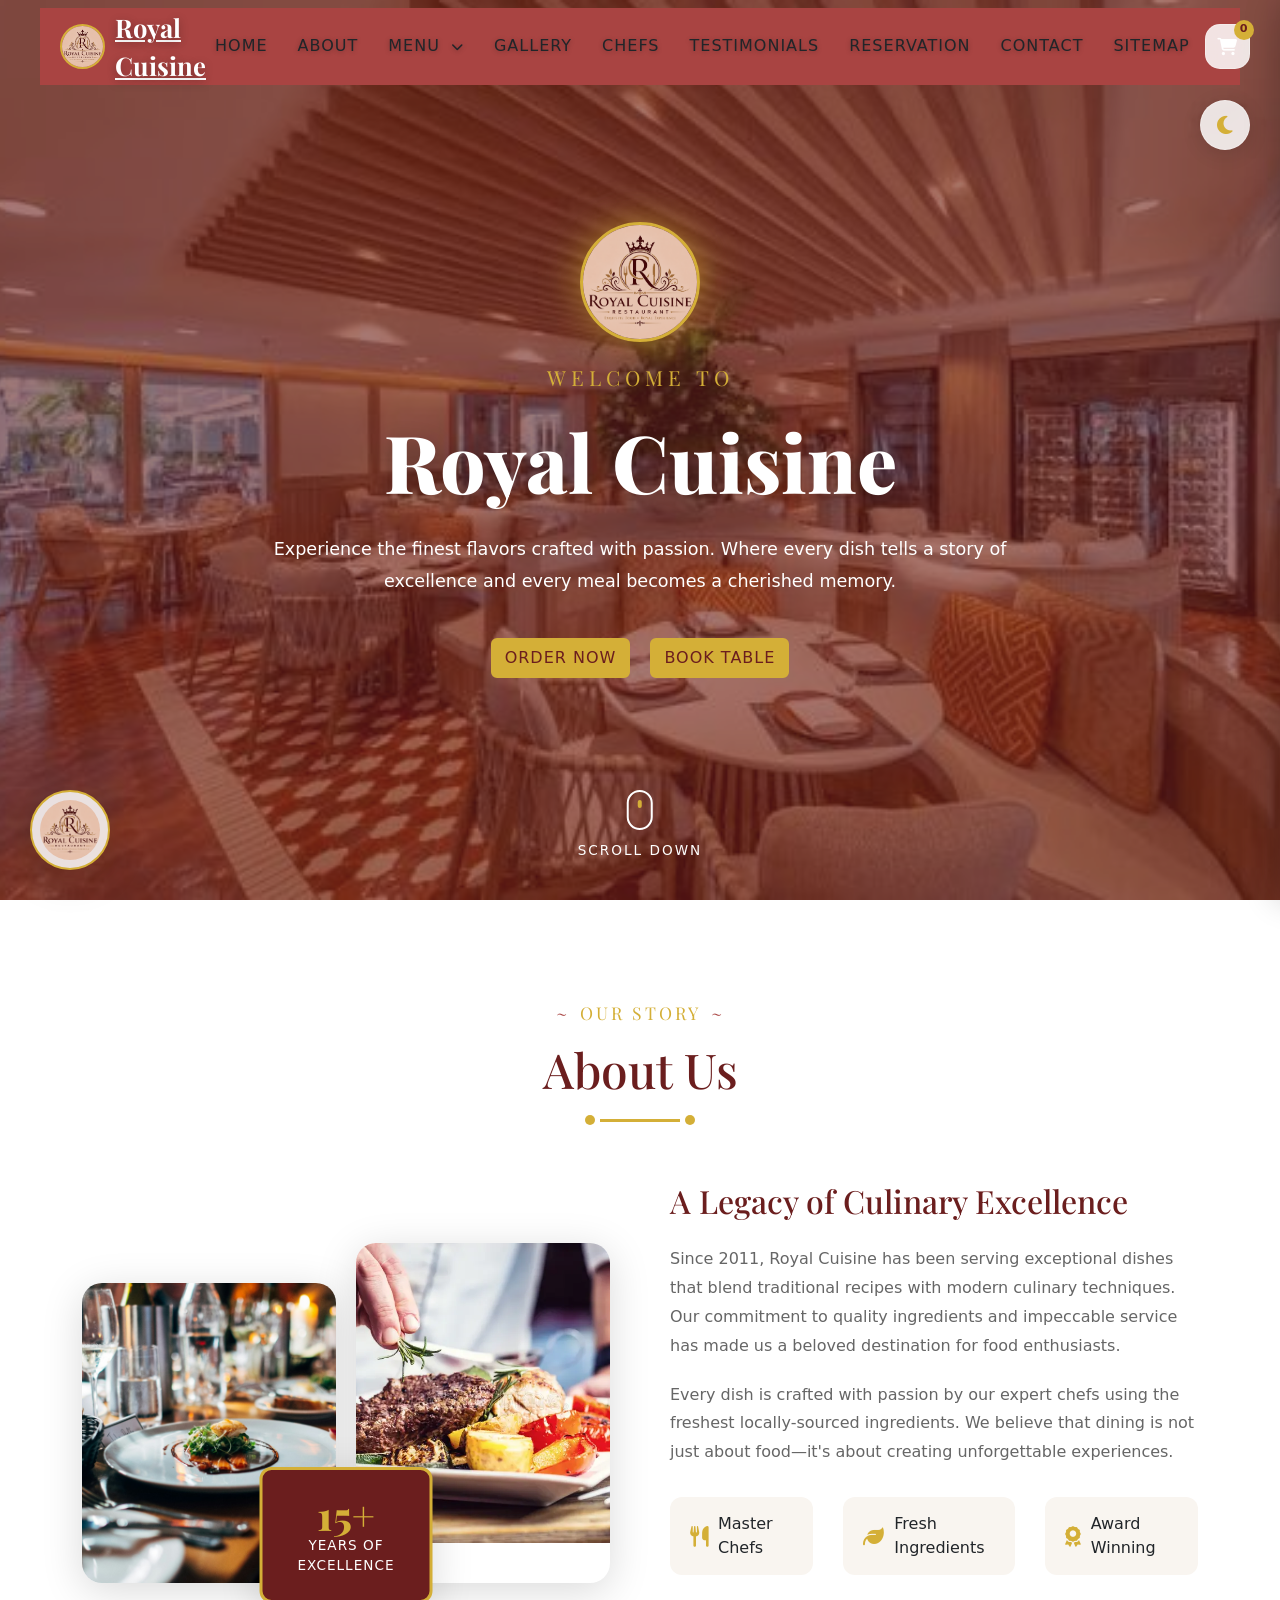
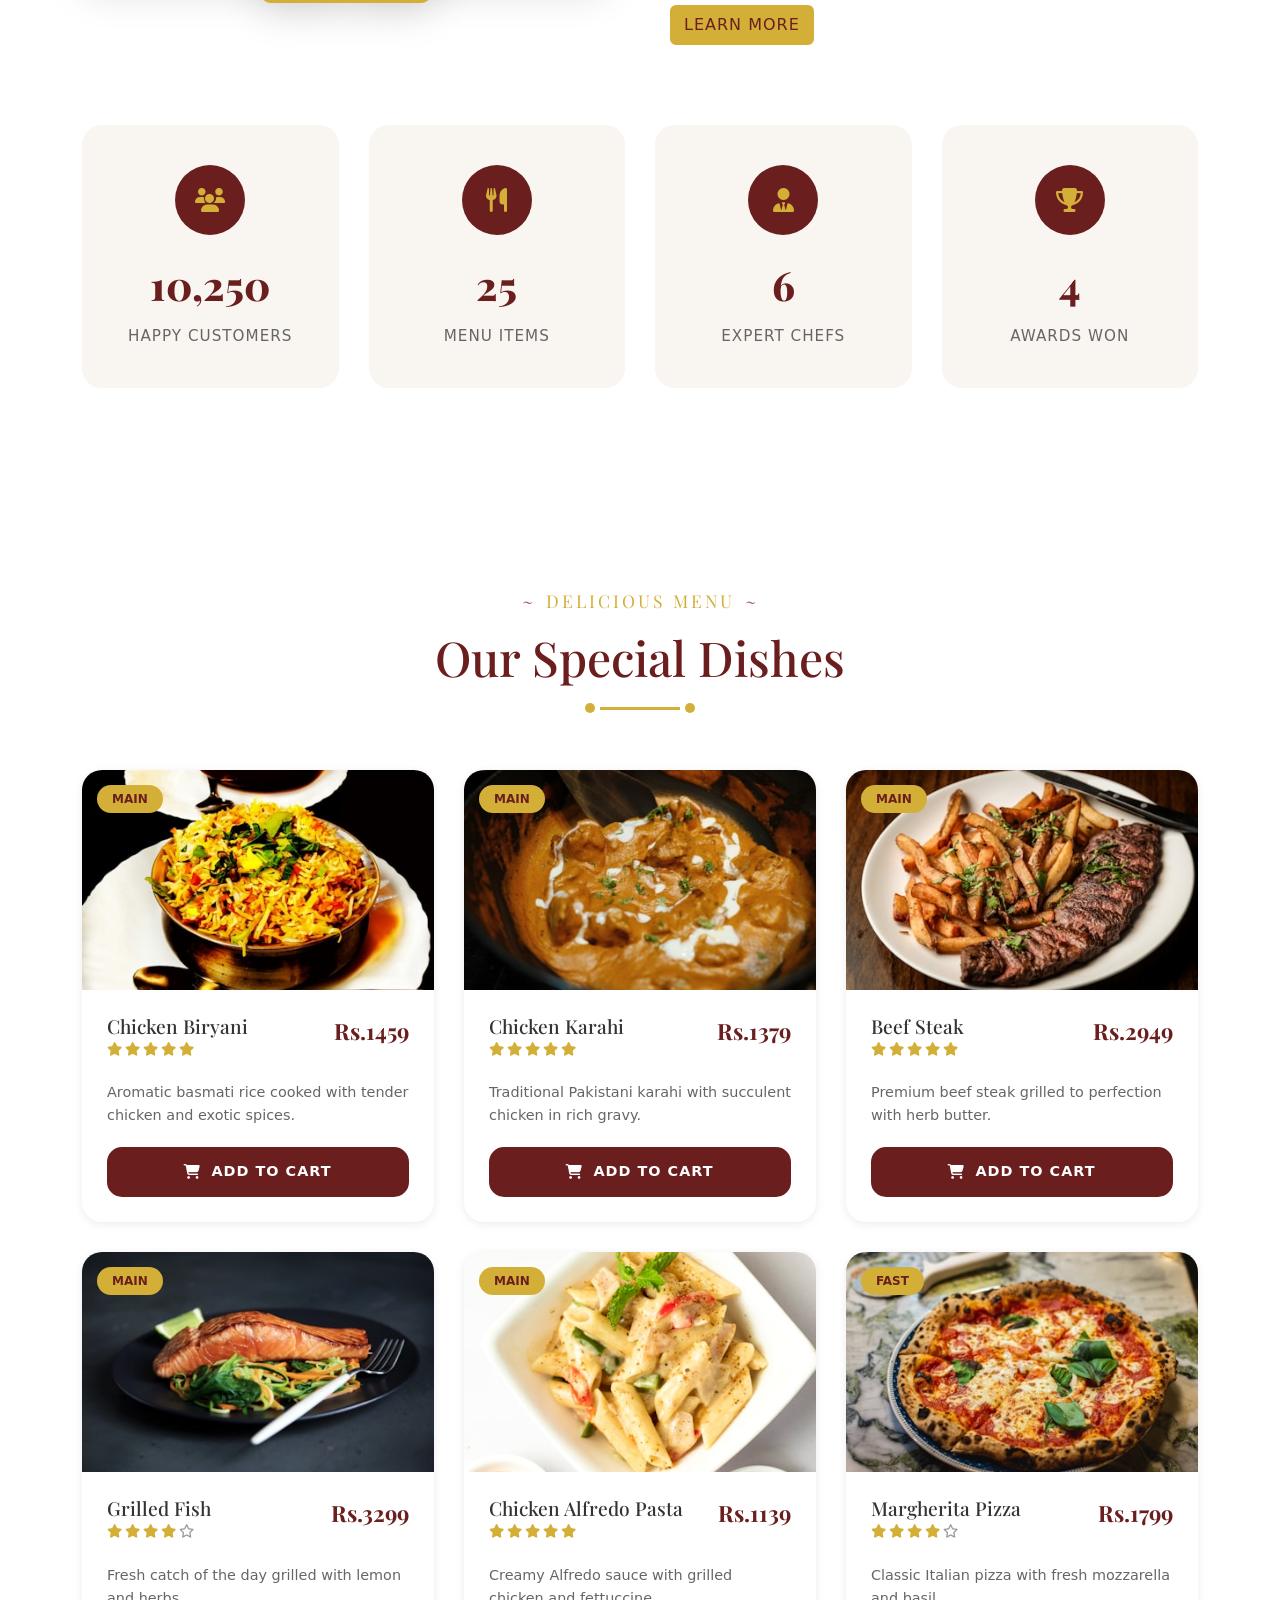
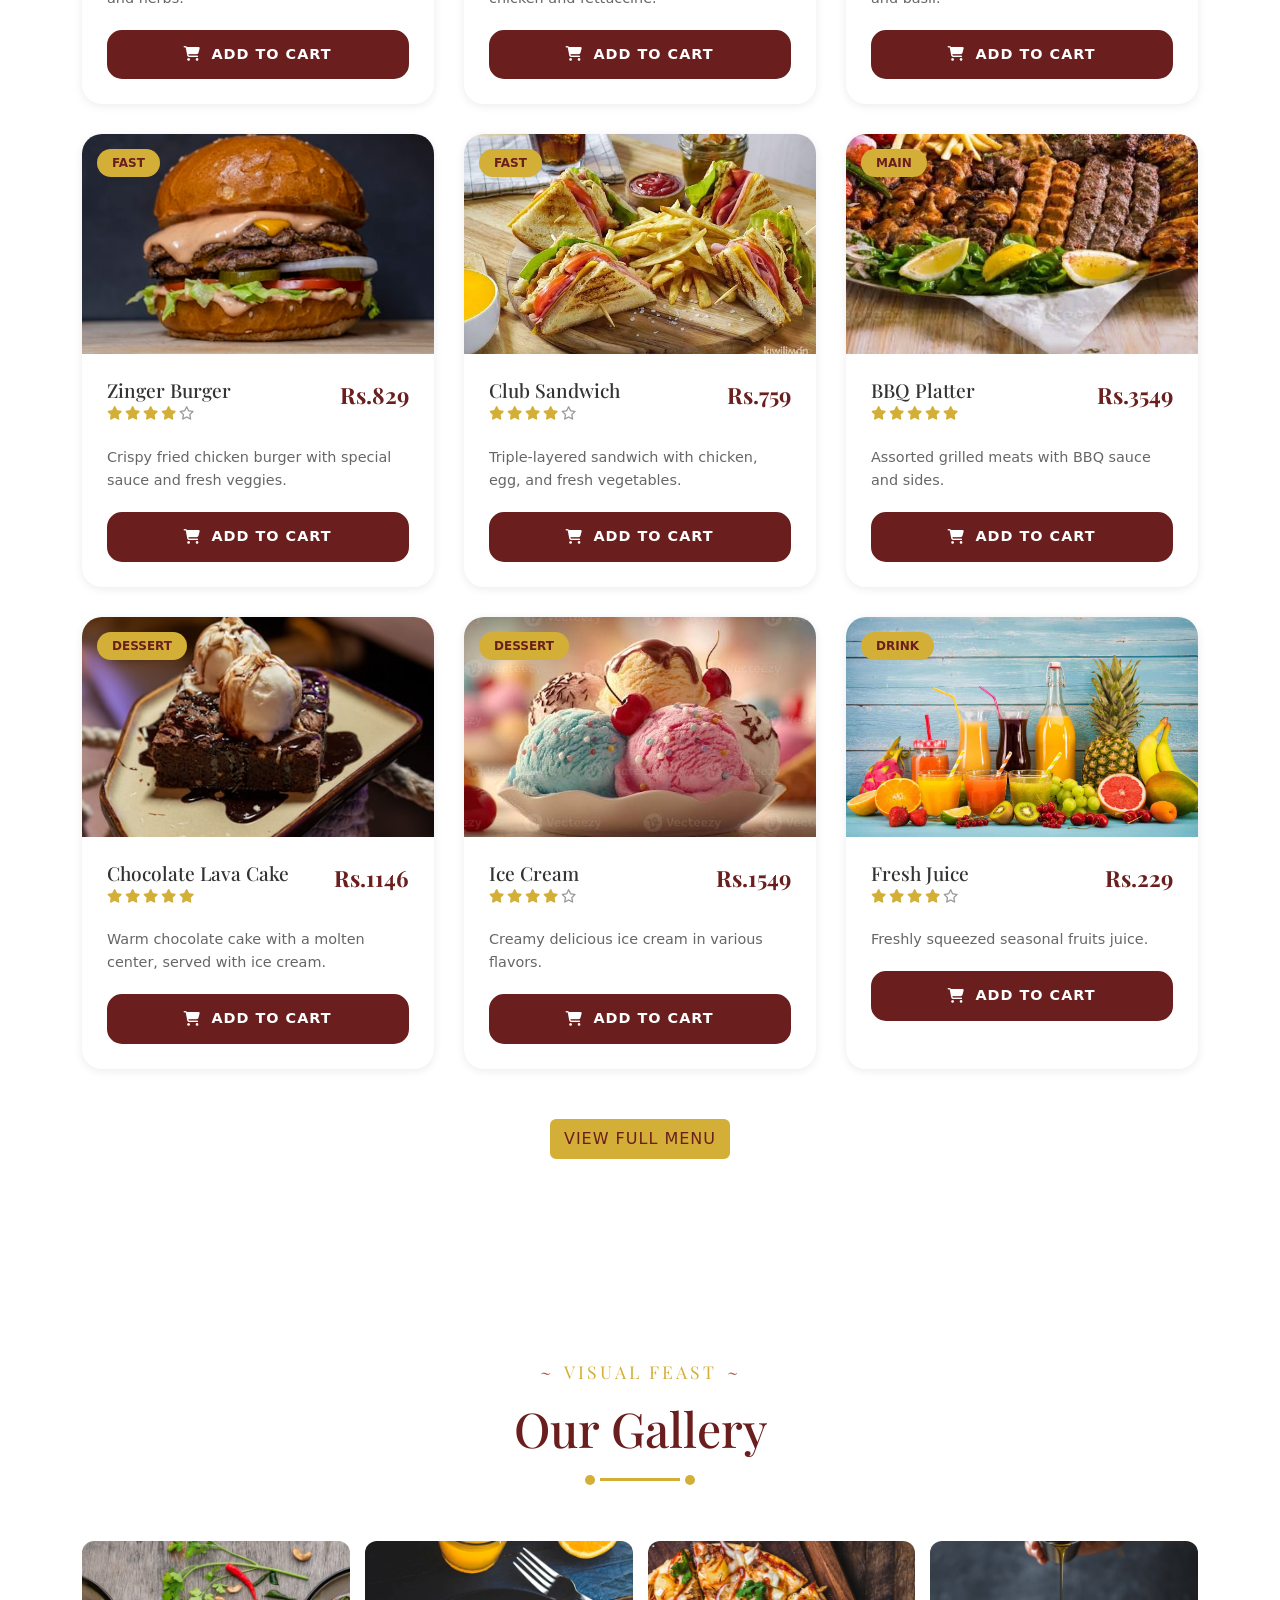
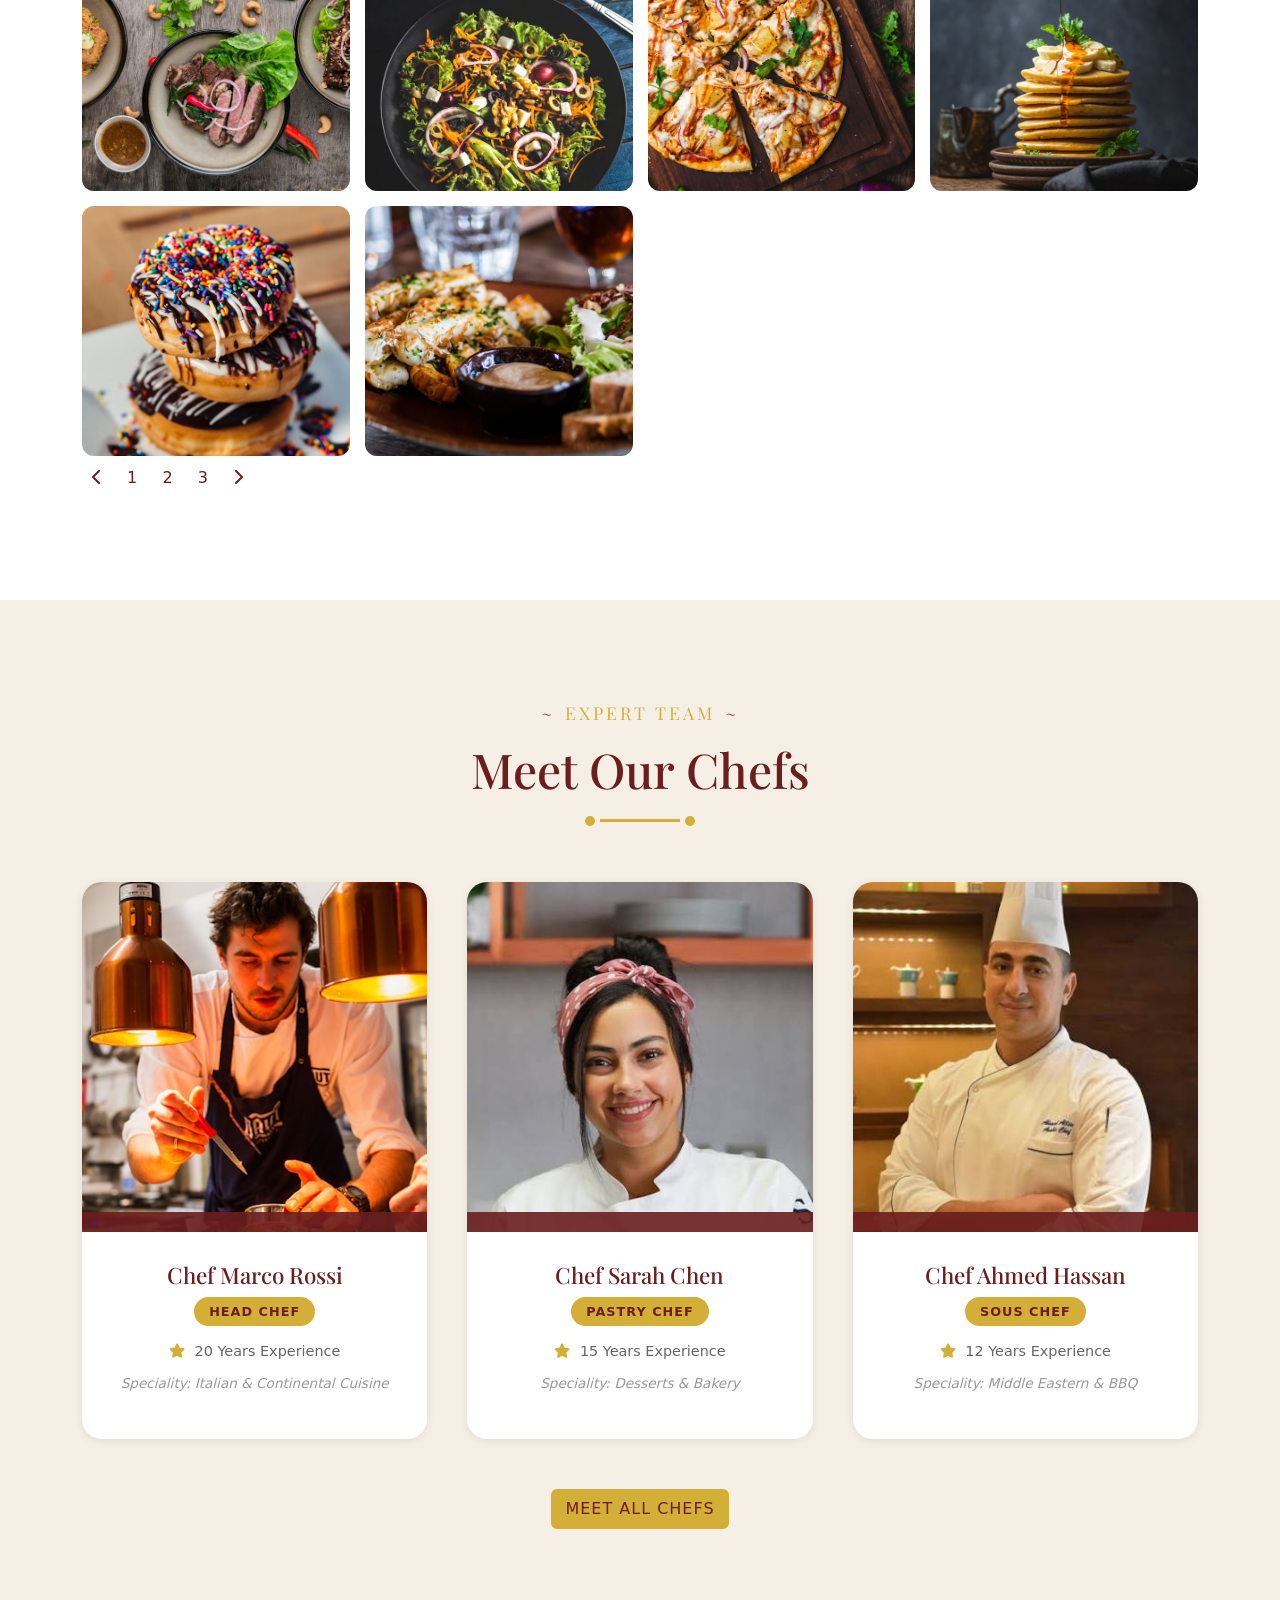
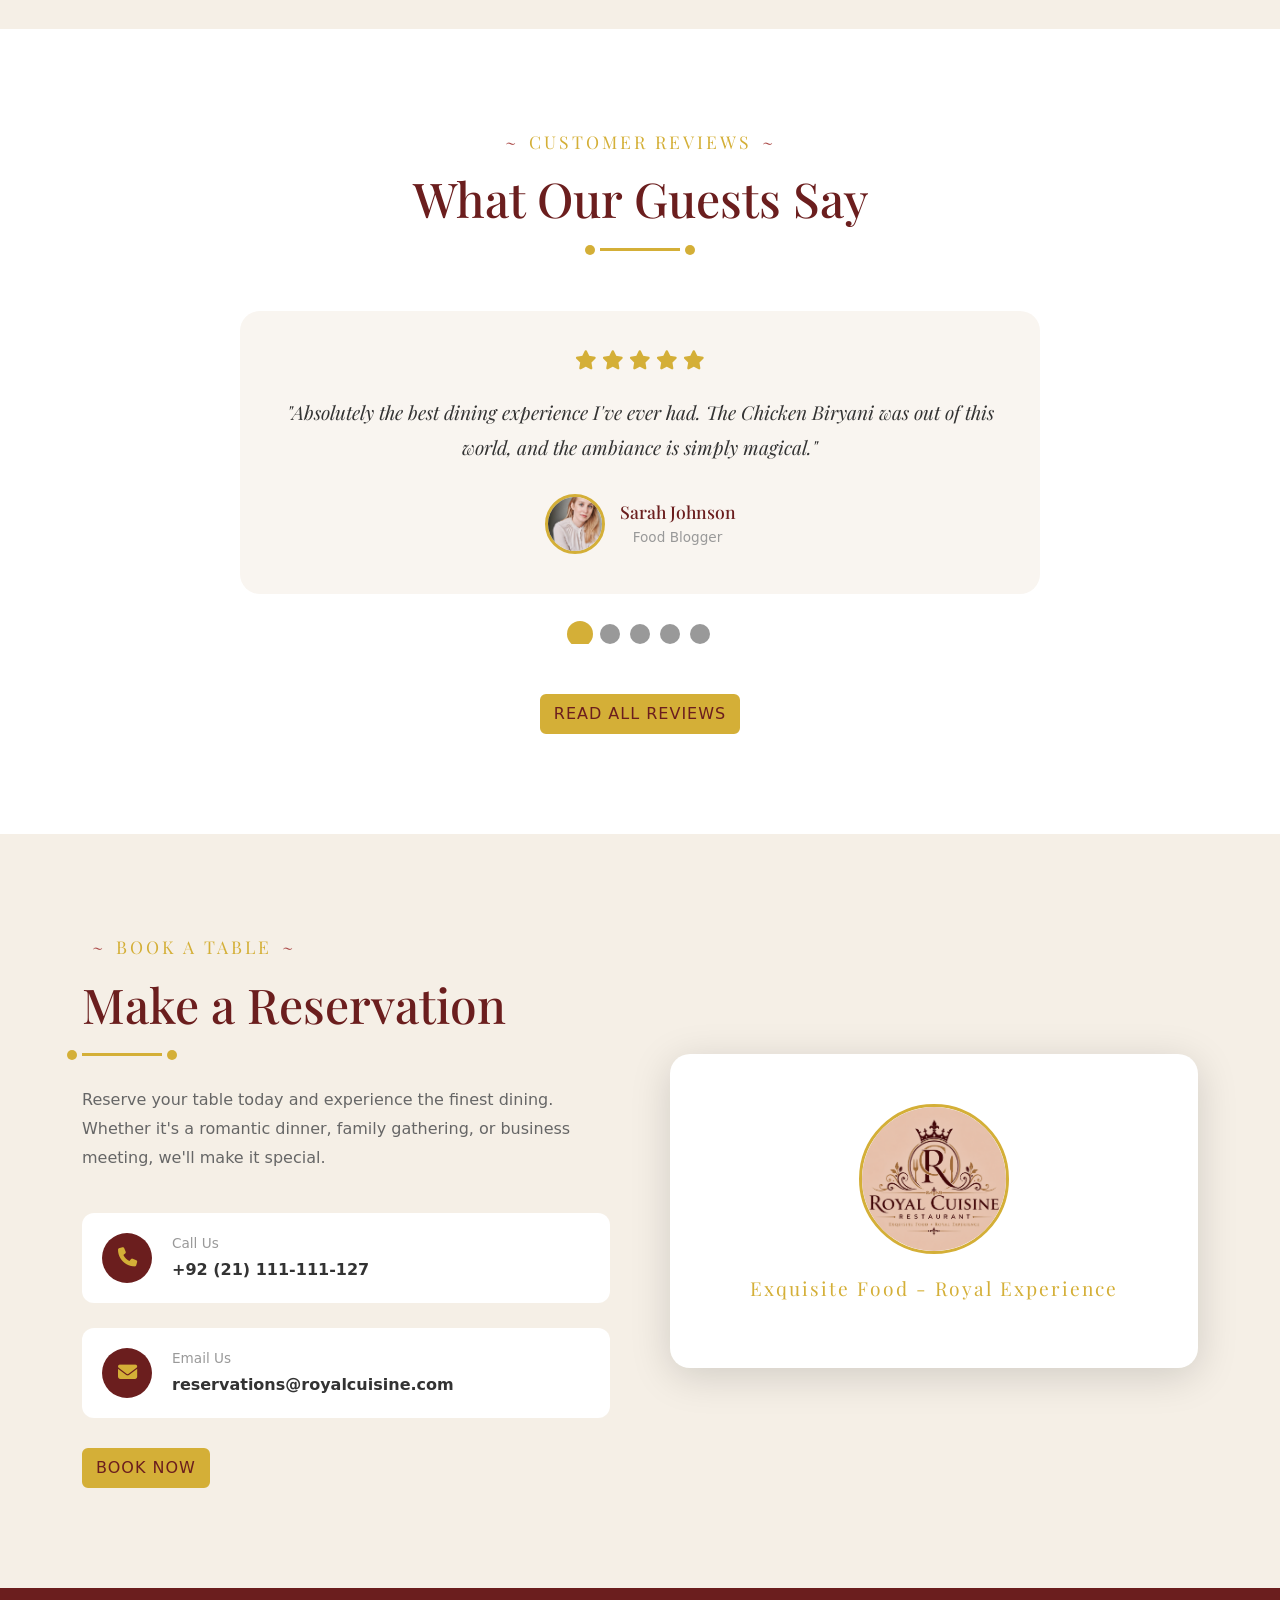
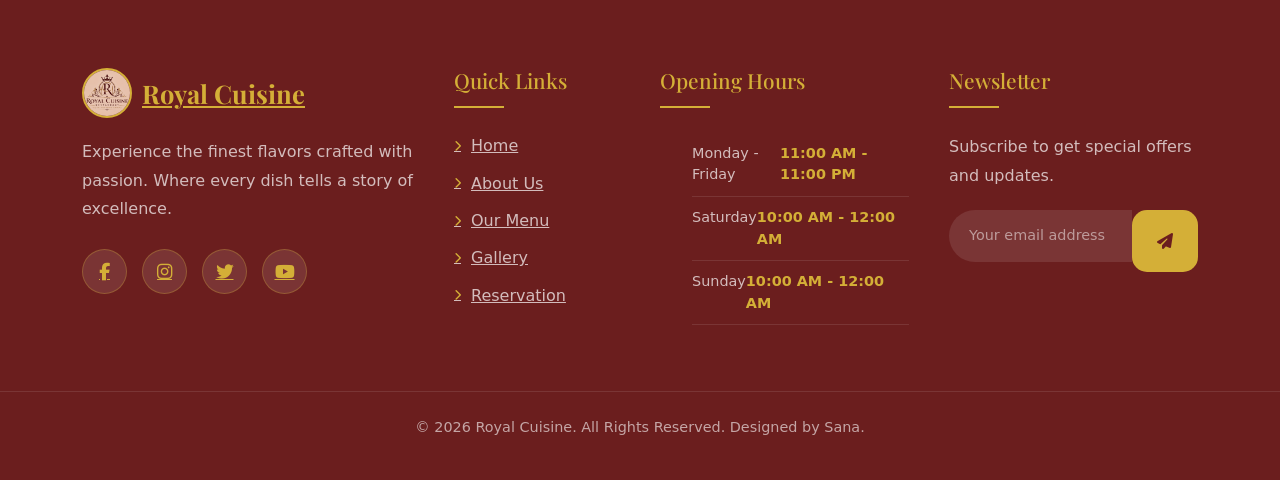
==== commit e9866197: "Add Google Search Console verification tag" ====
--- a/index.html
+++ b/index.html
@@ -3,6 +3,7 @@
     <meta charset="UTF-8">
     <meta name="viewport" content="width=device-width, initial-scale=1.0">
     <title>Royal Cuisine Restaurant in Clifton Karachi | Fine Dining & Menu</title>
+    <meta name="google-site-verification" content="aUrO9_MdHEktl6XEZCIQ7eMukyVHiwr_DQrRZIympH4" />
     <meta name="description" content="Royal Cuisine offers a premium dining experience with delicious food, quality ingredients, and exceptional service.">
 <meta name="keywords" content="Royal Cuisine, restaurant, premium dining, delicious food, quality food, restaurant in Pakistan">
 <meta name="author" content="Royal Cuisine">
